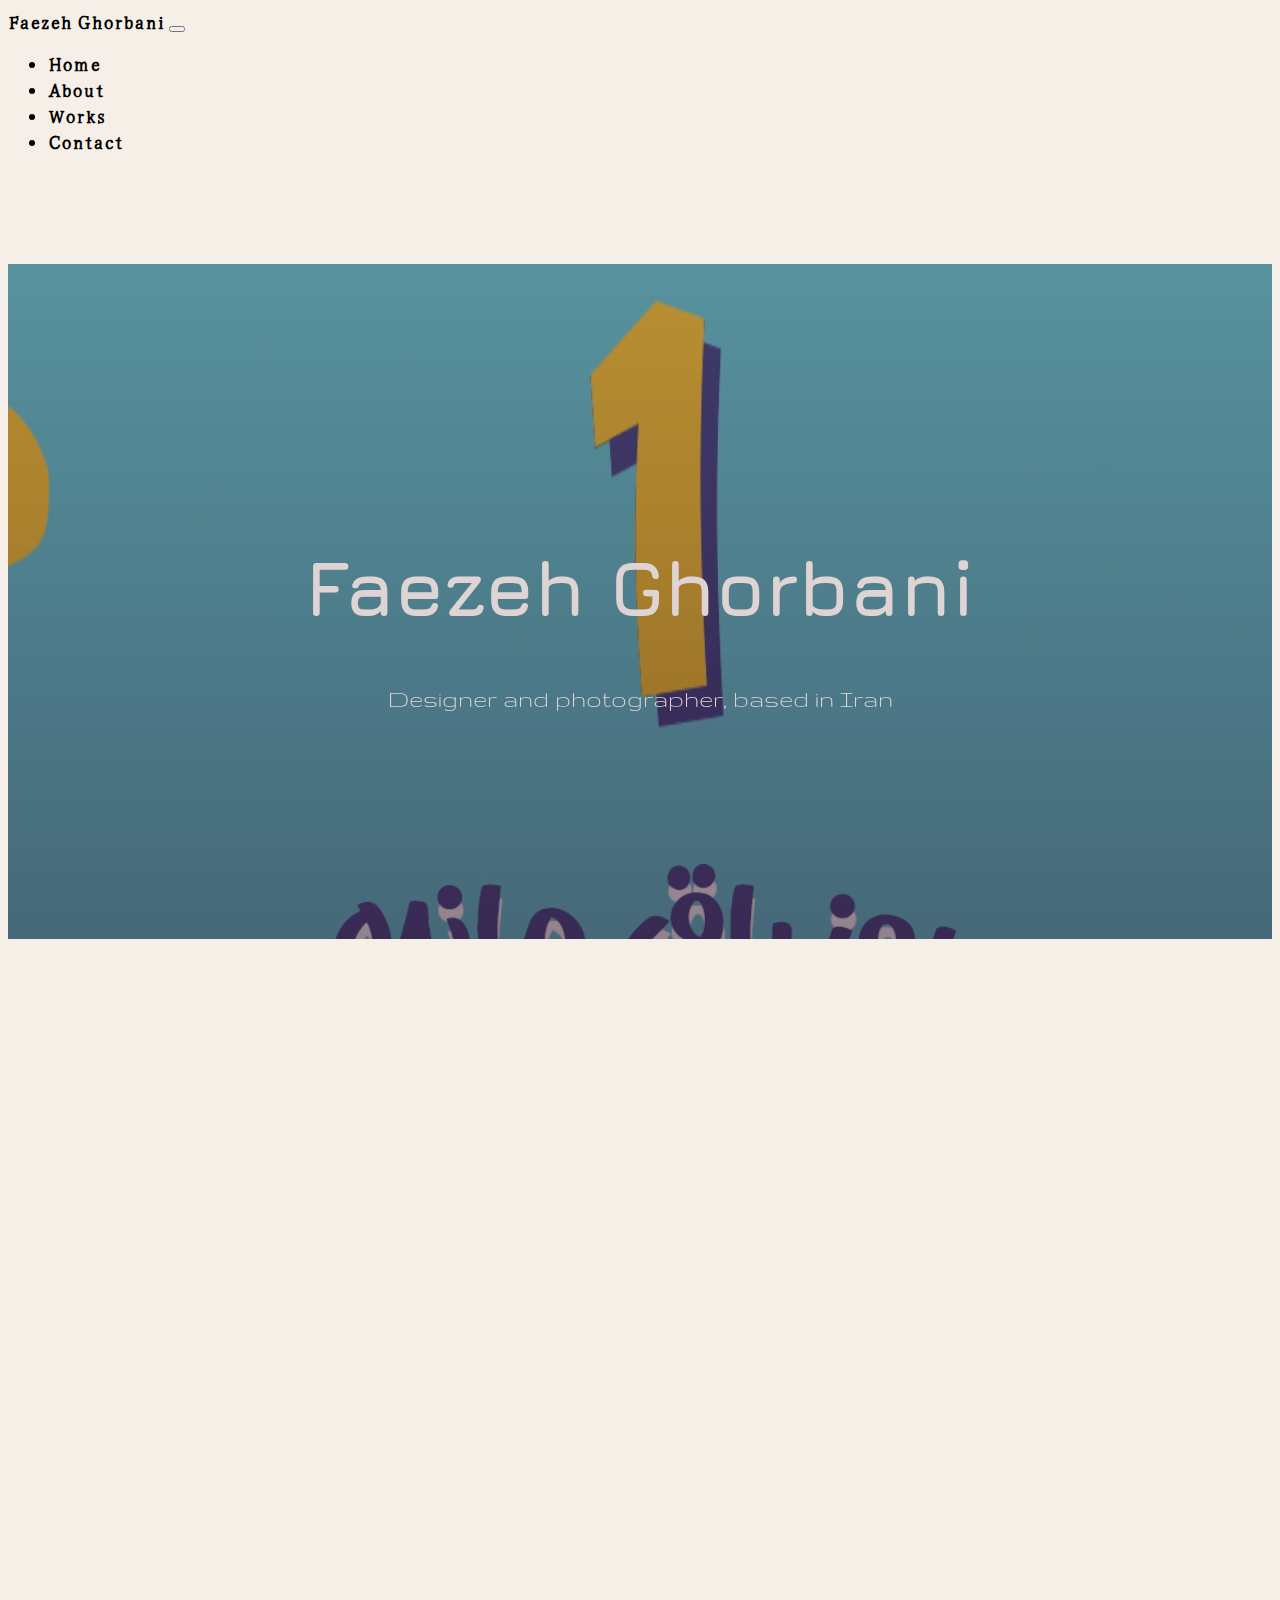
==== index.html @ 56448ae6 "added hover state to covers" ====
<!DOCTYPE html>
<html lang="en">
  <head>
    <meta charset="UTF-8" />
    <meta http-equiv="X-UA-Compatible" content="IE=edge" />
    <meta name="viewport" content="width=device-width, initial-scale=1.0" />
    <link
      href="https://cdn.jsdelivr.net/npm/bootstrap@5.3.0/dist/css/bootstrap.min.css"
      rel="stylesheet"
      integrity="sha384-9ndCyUaIbzAi2FUVXJi0CjmCapSmO7SnpJef0486qhLnuZ2cdeRhO02iuK6FUUVM"
      crossorigin="anonymous"
    />
    <link rel="stylesheet" href="https://unpkg.com/aos@next/dist/aos.css" />
    <link rel="preconnect" href="https://fonts.googleapis.com" />
    <link rel="preconnect" href="https://fonts.gstatic.com" crossorigin />
    <link
      href="https://fonts.googleapis.com/css2?family=Gruppo&family=Jura:wght@300;400;500;600;700&family=Merriweather+Sans:wght@300;400;500;600;700;800&family=Montserrat+Alternates:wght@100;200;300;400;500;600;700;800;900&family=Poppins:ital,wght@0,100;0,200;0,300;0,400;0,500;0,600;0,700;0,800;0,900;1,100;1,200;1,300;1,400&family=Yuji+Syuku&display=swap"
      rel="stylesheet"
    />

    <script
      src="https://cdn.jsdelivr.net/npm/bootstrap@5.3.0/dist/js/bootstrap.bundle.min.js"
      integrity="sha384-geWF76RCwLtnZ8qwWowPQNguL3RmwHVBC9FhGdlKrxdiJJigb/j/68SIy3Te4Bkz"
      crossorigin="anonymous"
    ></script>
    <link
      rel="stylesheet"
      href="https://cdn.jsdelivr.net/npm/bootstrap-icons@1.10.5/font/bootstrap-icons.css"
    />
    <link rel="stylesheet" href="/style.css" />

    <title>Document</title>
  </head>
  <body>
    <div class="container-lg">
      <nav
        class="navbar navbar-expand-lg fixed-top border-bottom border-bottom-dark shadow"
        style="background-color: #f5efe7"
      >
        <div class="container">
          <a class="navbar-brand" href="/">Faezeh Ghorbani</a>
          <button
            class="navbar-toggler"
            type="button"
            data-bs-toggle="collapse"
            data-bs-target="#navbarSupportedContent"
            aria-controls="navbarSupportedContent"
            aria-expanded="false"
            aria-label="Toggle navigation"
          >
            <span class="navbar-toggler-icon"></span>
          </button>
          <div class="collapse navbar-collapse" id="navbarSupportedContent">
            <ul class="navbar-nav me-2 ms-auto mb-2 mb-lg-0">
              <li class="nav-item">
                <a class="nav-link active" aria-current="page" href="/">Home</a>
              </li>
              <li class="nav-item">
                <a class="nav-link" href="/about.html">About</a>
              </li>
              <li class="nav-item">
                <a class="nav-link" href="/works.html"> Works </a>
              </li>
              <li class="nav-item">
                <a class="nav-link" href="/contact.html"> Contact </a>
              </li>
            </ul>
          </div>
        </div>
      </nav>
      <div class="hero-container">
        <div class="hero">
          <video class="background-video" autoplay loop muted>
            <source src="/media/1.mp4" type="video/mp4" />
          </video>
          <h1
            data-aos="fade-in"
            data-aos-offset="200"
            data-aos-delay="100"
            data-aos-duration="2500"
            data-aos-easing="ease-in-out"
            data-aos-once="false"
          >
            Faezeh Ghorbani
          </h1>
          <h3
            data-aos="fade-in"
            data-aos-offset="200"
            data-aos-delay="250"
            data-aos-duration="3000"
            data-aos-easing="ease-in-out"
            data-aos-once="false"
          >
            Designer and photographer, based in Iran
            <div
              class="contact-btn-container"
              data-aos="fade-in"
              data-aos-delay="500"
              data-aos-duration="1500"
              data-aos-easing="ease-in-out"
              data-aos-once="false"
            >
              <a href="/about.html" class="contact-btn">Contact Me</a>
            </div>
          </h3>
        </div>
      </div>
      <h2
        class="text-center welcome"
        data-aos="zoom-out"
        data-aos-offset="200"
        data-aos-delay="100"
        data-aos-duration="1000"
        data-aos-easing="ease-in-out"
        data-aos-once="false"
      >
        Hi, I'm Faezeh.
      </h2>
      <div class="about-me-intro">
        <div class="row just-content-evenly">
          <div
            class="col col-md-7 col-lg-8 col-xl-9 intro-text"
            data-aos="fade-right"
            data-aos-offset="200"
            data-aos-delay="100"
            data-aos-duration="1000"
            data-aos-easing="ease-in-out"
            data-aos-once="false"
          >
            <p class="pt-4">
              I will help you and your team with my creative experties and
              design solutions. <br />
              It is my motto : always deliver services that surpass
              expectations.
            </p>
          </div>

          <img
            src="media/profile-oval.png"
            data-aos="fade-in"
            data-aos-offset="200"
            data-aos-delay="50"
            data-aos-duration="1200"
            data-aos-easing="ease-in-out"
            data-aos-once="false"
            class="img-fluid d-none d-md-block profile-pic col-md-5 col-lg-4 col-xl-3 p-0"
          />
          <div
            data-aos="fade-in"
            data-aos-offset="100"
            data-aos-delay="50"
            data-aos-duration="400"
            data-aos-easing="ease-in-out"
            data-aos-once="false"
          >
            <a
              href="/about.html "
              class="col col-md-7 col-lg-8 col-xl-9 intro-text"
            >
              More about me
              <i class="bi bi-arrow-right-circle" style="font-size: 30px"></i>
            </a>
          </div>
        </div>
      </div>

      <div class="container-fluid service-container">
        <h2
          data-aos="fade-in"
          data-aos-delay="50"
          data-aos-duration="1000"
          data-aos-easing="ease-in-out"
          data-aos-once="false"
        >
          My Experties and Services
        </h2>
        <div
          class="row justify-content-evenly mb-5 pb-5"
          data-aos="fade-in"
          data-aos-delay="50"
          data-aos-duration="700"
          data-aos-easing="ease-in-out"
          data-aos-once="false"
        >
          <div
            class="col-12 col-sm-6 col-md-4 border-end border-bottom p-lg-5 p-3"
          >
            Graphic design
          </div>
          <div
            class="col-12 col-sm-6 col-md-4 border-end border-bottom p-lg-5 p-3"
          >
            Digital design
          </div>
          <div class="col-12 col-sm-6 col-md-4 border-bottom p-lg-5 p-3">
            Brand identity
          </div>
          <div class="col-12 col-sm-6 col-md-4 border-end p-lg-5 p-3">
            Product design
          </div>
          <div class="col-12 col-sm-6 col-md-4 border-end p-lg-5 p-3">
            Product photography
          </div>
          <div class="col-12 col-sm-6 col-md-4 p-lg-5 p-3">
            Portrait photography
          </div>
        </div>
        <div
          class="mt-5 pt-5"
          data-aos="fade-in"
          data-aos-offset="100"
          data-aos-delay="50"
          data-aos-duration="1000"
          data-aos-easing="ease-in-out"
          data-aos-once="false"
        >
          <a
            href="/about.html"
            class="col col-md-7 col-lg-8 col-xl-9 intro-text"
            >All of my skills and tools
            <i class="bi bi-arrow-right-circle" style="font-size: 30px"></i
          ></a>
        </div>
      </div>

      <div class="works-thumbnail container-fluid">
        <h2
          class="pb-4"
          class="col col-md-7 col-lg-8 col-xl-9 intro-text"
          data-aos="fade-in"
          data-aos-offset="100"
          data-aos-delay="50"
          data-aos-duration="1000"
          data-aos-easing="ease-in-out"
        >
          Projects
        </h2>
        <div class="row p-md-4 p-3">
          <div class="col-6 col-md-4 mb-3">
            <div
              class="card border-0 img-wrapper"
              data-aos="fade-in"
              data-aos-offset="100"
              data-aos-delay="200"
              data-aos-duration="1000"
              data-aos-easing="ease-in-out"
            >
              <img
                src="/media/works/covers/animated-color.gif"
                class="img-thumbnail img-fluid zoom gray blur"
              />
              <div class="content fade">Animated Pictures | GIF</div>
            </div>
          </div>
          <div class="col-6 col-md-4 mb-3">
            <div
              class="card border-0 img-wrapper"
              data-aos="fade-in"
              data-aos-offset="100"
              data-aos-delay="200"
              data-aos-duration="1000"
              data-aos-easing="ease-in-out"
            >
              <img
                src="/media/works/covers/photoshoot-color.jpg"
                class="img-thumbnail img-fluid zoom gray blur"
              />
              <div class="content fade">Portrait photography</div>
            </div>
          </div>
          <div class="col-6 col-md-4 mb-3">
            <div
              class="card border-0 img-wrapper"
              data-aos="fade-in"
              data-aos-offset="100"
              data-aos-delay="200"
              data-aos-duration="1000"
              data-aos-easing="ease-in-out"
            >
              <img
                src="/media/works/covers/photomontage-color.jpg"
                class="img-thumbnail img-fluid zoom gray blur"
              />
              <div class="content fade">Photomontage</div>
            </div>
          </div>
          <div class="col-6 col-md-4 mb-3">
            <div
              class="card border-0 img-wrapper"
              data-aos="fade-in"
              data-aos-offset="100"
              data-aos-delay="200"
              data-aos-duration="1000"
              data-aos-easing="ease-in-out"
            >
              <img
                src="/media/works/covers/web design-color.jpg"
                class="img-thumbnail img-fluid zoom gray blur"
              />
              <div class="content fade">Web design</div>
            </div>
          </div>
          <div class="col-6 col-md-4 mb-3">
            <div
              class="card border-0 img-wrapper"
              data-aos="fade-in"
              data-aos-offset="100"
              data-aos-delay="200"
              data-aos-duration="1000"
              data-aos-easing="ease-in-out"
            >
              <img
                src="/media/works/covers/social media-color.jpg"
                class="img-thumbnail img-fluid zoom gray blur"
              />
              <div class="content fade">Social media's posts and stories</div>
            </div>
          </div>
          <div class="col-6 col-md-4 mb-3">
            <div
              class="card border-0 img-wrapper"
              data-aos="fade-in"
              data-aos-offset="100"
              data-aos-delay="200"
              data-aos-duration="1000"
              data-aos-easing="ease-in-out"
            >
              <img
                src="/media/works/covers/printed-color.jpg"
                class="img-thumbnail img-fluid zoom gray blur"
              />
              <div class="content fade">Catalogue</div>
            </div>
          </div>
        </div>
        <div
          class="pt-5"
          data-aos="fade-in"
          data-aos-offset="100"
          data-aos-delay="50"
          data-aos-duration="1000"
          data-aos-easing="ease-in-out"
          data-aos-once="false"
        >
          <a href="/works.html"
            >More of my projects
            <i class="bi bi-arrow-right-circle" style="font-size: 30px"></i
          ></a>
        </div>
      </div>
      <div class="row recognition">
        <h2
          class="col-12 col-lg-4 col-xl-3 intro-text"
          data-aos="fade-up"
          data-aos-delay="50"
          data-aos-duration="1000"
          data-aos-easing="ease-in-out"
          data-aos-once="false"
        >
          Recognition
        </h2>
        <p
          class="col-12 col-lg-8 col-xl-9 intro-text"
          data-aos="fade-left"
          data-aos-offset="200"
          data-aos-delay="50"
          data-aos-duration="1000"
          data-aos-easing="ease-in-out"
          data-aos-once="false"
        >
          I'm proud to say that I have won three silver medals for my innovative
          personal medical product designs, which have been recognized in South
          Korea, Kuwait, and Switzerland.
        </p>
      </div>
    </div>

    <script src="https://unpkg.com/aos@next/dist/aos.js"></script>
    <script>
      AOS.init();
    </script>
  </body>
</html>
---- style.css ----
/*font-family: 'Gruppo', sans-serif;
font-family: 'Jura', sans-serif;
font-family: 'Merriweather Sans', sans-serif;
font-family: 'Montserrat Alternates', sans-serif;
font-family: 'Poppins', sans-serif;
font-family: 'Yuji Syuku', serif;

linear-gradient(
      0deg,
      rgba(85, 56, 73, 0.357),
      rgba(210, 202, 208, 0.552)
    ),
    
      2deg,
      rgba(58, 105, 147, 0.484),
      rgba(246, 202, 126, 0.739)
      
      
      
      */

body {
  font-family: "Yuji Syuku", serif;
  overflow-x: hidden;
  background-color: #f5efe7;
}
.hero-container {
  padding-bottom: 150px;
}
.hero {
  height: 75vh;
  margin-top: 110px;
  background-image: linear-gradient(
    0deg,
    rgba(59, 31, 48, 0.558),
    rgba(93, 78, 86, 0.432)
  );
  position: relative;
  overflow: hidden;
}
.background-video {
  height: 100%;
  width: 100vw;
  position: absolute;
  object-fit: cover;
  top: 0;
  left: 0;
  object-position: 50% 50%;
  z-index: -1;
}

.hero h1 {
  position: relative;
  top: 25vh;
  font-size: 78px;
  text-align: center;
  color: rgb(222, 212, 212);
  font-family: "Jura", sans-serif;
  font-weight: 900;
}
.hero h3 {
  position: relative;
  text-align: center;
  top: 25vh;
  font-family: "Gruppo", sans-serif;
  font-weight: 400;
  opacity: 1;
  color: rgb(222, 214, 214);
  font-size: 26px;
}
.welcome {
  border-bottom: 1px solid #28385297;
  font-size: 40px;
  font-weight: 500;
  margin-bottom: 200px;
  padding-top: 50px;
}

.about-me-intro {
  margin: 120px auto 30px auto;
}

.intro-text p {
  font-size: 24px;
  color: rgb(22, 21, 21);
  margin: 60px auto;
  padding-left: 10px;
  border-left: 1px solid #213555;
  font-weight: 400;
  padding-bottom: 15px;
}
.intro-text p span {
  display: block;
  font-size: 30px;
  font-weight: 600;
  margin-bottom: 8px;
}
.service-container {
  margin: 150px auto;
  padding-top: 100px;
}
.service-container h2 {
  text-align: center;
  margin-bottom: 120px;
  font-size: 30px;
  font-weight: 700;
}

.service-container .col-12 {
  font-weight: 500;
  text-align: center;
  font-size: 22px;
}

.recognition {
  margin-top: 150px;
  padding-top: 50px;
  margin-bottom: 300px;
  font-size: 20px;
}

.recognition h2 {
  font-size: 30px;
  font-weight: 700;
  text-align: left;
}
.recognition p {
  border-left: 1px solid #213555;
  font-size: 22px;
}
.works-thumbnail {
  padding-top: 84px;
  border-top: 1px solid #213555;
  border-bottom: 1px solid #213555;
  margin-bottom: 100px;
  padding-bottom: 200px;
}
.works-thumbnail h2 {
  text-align: center;
  font-size: 38px;
  font-weight: 900;
  margin-bottom: 60px;
}
.img-thumbnail {
  padding: 0;
  border-radius: none;
  border: none;
}
a {
  font-size: 18px;
  font-weight: 900;
  color: #000000;
  cursor: pointer;
  transition: all 500ms ease-in-out;
  text-decoration: none;
}

a:hover {
  font-size: 21px;
  font-weight: 800;
  color: #213555;
  text-decoration: underline;
}

.contact-btn-container {
  position: relative;
  top: 10vh;
  left: -2%;
}
.contact-btn {
  text-align: center;
  display: inline-block block;
  border: 1px solid #e7dfd4ef;
  border-radius: 25px;
  padding: 12px 22px 14px 22px;
  color: #1c2522;
  background-color: #e7dfd4ef;
  transition: all 500ms ease-in-out;
  font-family: "Yuji Syuku", serif;
}

.contact-btn:hover {
  text-decoration: none;
  background-color: #1c2522eb;
  border: 1px solid #1c2522fb;
  color: #e7dfd4ef;
}

@media (max-width: 992px) {
  body {
    text-align: center;
  }
  .welcome {
    font-size: 35px;

    margin-bottom: 150px;
    padding-top: 50px;
  }
  .intro-text p {
    font-size: 18px;
    margin-top: 30%;
    text-align: center;
  }
  .recognition {
    margin-top: 100px;
    padding-top: 100px;
    margin-bottom: 100px;
    padding-bottom: 50px;
  }

  .recognition h2 {
    text-align: center;
    font-size: 27px;
    font-weight: 700;
    padding-top: 0;
    padding-bottom: 10px;
    margin-bottom: 60px;
  }
  .recognition p {
    border: none;
    padding-bottom: 50px;
    text-align: center;
  }
  .service-container {
    margin-top: 100px;
  }
  .service-container h2 {
    font-size: 27px;
  }
  .service-container .col-12 {
    font-weight: 500;
    text-align: center;
    font-size: 18px;
  }
}
@media (max-width: 768px) {
  .intro-text p {
    font-size: 16px;
    margin: 30px;
  }
  .hero-container {
    padding-bottom: 80px;
  }
  .welcome {
    font-size: 30px;
    font-weight: 400;
    margin-bottom: 80px;
    padding-top: 50px;
  }

  .hero h1 {
    top: 15vh;
    font-size: 50px;
  }
  .hero h3 {
    font-size: 18px;
    top: 15vh;
  }
  .service-container .col-12 {
    border: none !important;
    border-bottom: var(--bs-border-width) var(--bs-border-style)
      var(--bs-border-color) !important;
  }
  a {
    font-size: 16px;
  }
  a:hover {
    font-size: 19px;
  }
  .contact-btn:hover {
    font-size: 18px;
  }
  .recognition p {
    font-size: 18px;
  }
}

.img-wrapper {
  position: relative;
  overflow: hidden;
}

.img-wrapper > img {
  display: block;
  width: 100%;
  aspect-ratio: 1 / 1;
  object-fit: cover;
  object-position: center;
}

.img-wrapper > .content {
  position: absolute;
  inset: 0;
  font-size: 1.8rem;
  padding: 1rem;
  background: rgba(255, 255, 255, 0.454);
  display: flex;
  justify-content: center;
  align-items: center;
  font-weight: 800;
}

.img-wrapper > img,
.img-wrapper > .content {
  transition: 500ms ease-in-out;
  cursor: pointer;
}

.img-wrapper:hover > img.blur {
  filter: blur(6px);
}

.img-wrapper:hover > img.gray {
  filter: grayscale(1);
}
.img-wrapper:hover > img.zoom {
  transform: scale(1.3);
}
.img-wrapper > .content.fade {
  opacity: 0;
}
.img-wrapper:hover > .content.fade {
  opacity: 1;
}

.img-wrapper > .content.slide-left {
  transform: translateX(-100%);
}
.img-wrapper:hover > .content.slide-left {
  transform: translateX(0);
}

.img-wrapper > .content.slide-right {
  transform: translateX(100%);
}
.img-wrapper:hover > .content.slide-right {
  transform: translateX(0);
}

.img-wrapper > .content.slide-down {
  transform: translateY(-100%);
}
.img-wrapper:hover > .content.slide-down {
  transform: translateY(0);
}

.img-wrapper > .content.slide-up {
  transform: translateY(100%);
}
.img-wrapper:hover > .content.slide-up {
  transform: translateY(0);
}
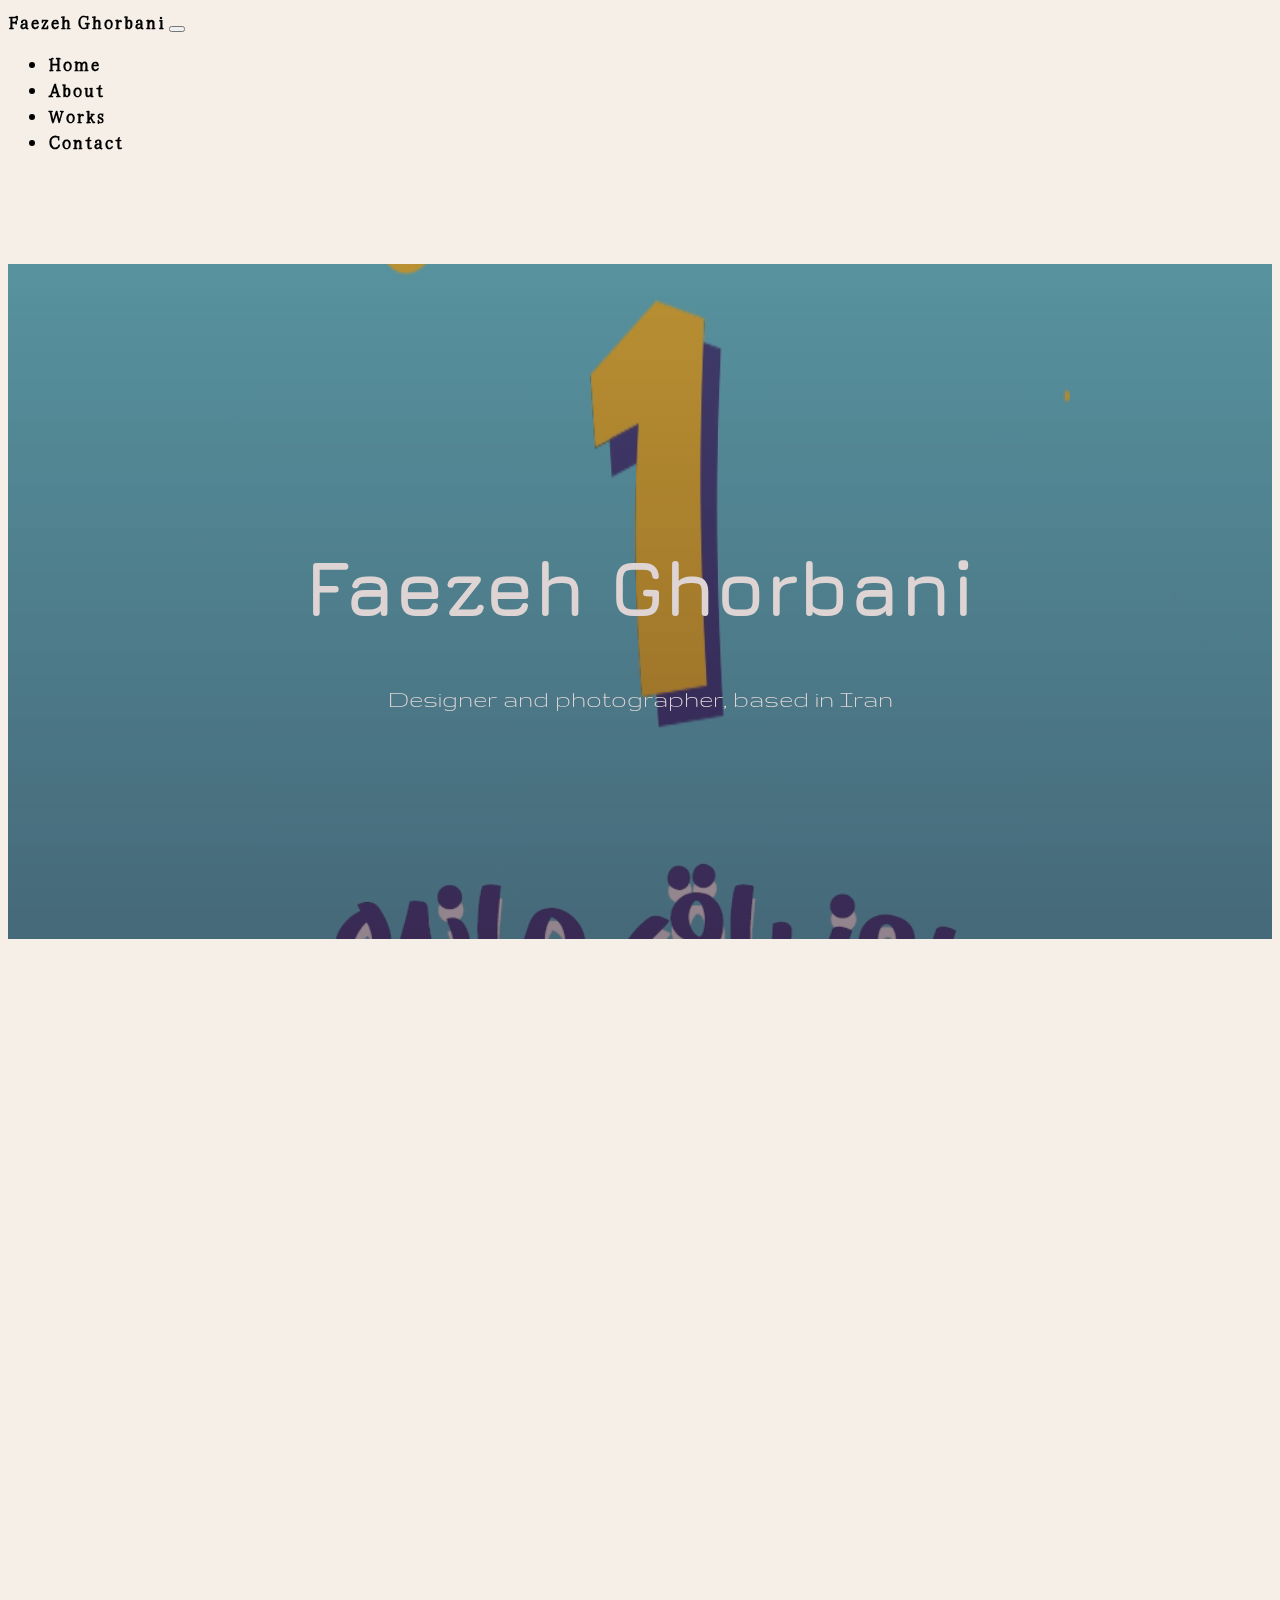
==== commit 4161d893: "added github link  in footer" ====
--- a/index.html
+++ b/index.html
@@ -373,6 +373,12 @@
           Korea, Kuwait, and Switzerland.
         </p>
       </div>
+      <div class="mb-5 text-center">
+        Coded by Farzaneh Ghorbani| Open-source code on
+        <a href="https://github.com/Pharzan-q/SheCodesResponsive-FinalProject"
+          >Github</a
+        >
+      </div>
     </div>
 
     <script src="https://unpkg.com/aos@next/dist/aos.js"></script>
--- a/style.css
+++ b/style.css
@@ -186,95 +186,6 @@
   color: #e7dfd4ef;
 }
 
-@media (max-width: 992px) {
-  body {
-    text-align: center;
-  }
-  .welcome {
-    font-size: 35px;
-
-    margin-bottom: 150px;
-    padding-top: 50px;
-  }
-  .intro-text p {
-    font-size: 18px;
-    margin-top: 30%;
-    text-align: center;
-  }
-  .recognition {
-    margin-top: 100px;
-    padding-top: 100px;
-    margin-bottom: 100px;
-    padding-bottom: 50px;
-  }
-
-  .recognition h2 {
-    text-align: center;
-    font-size: 27px;
-    font-weight: 700;
-    padding-top: 0;
-    padding-bottom: 10px;
-    margin-bottom: 60px;
-  }
-  .recognition p {
-    border: none;
-    padding-bottom: 50px;
-    text-align: center;
-  }
-  .service-container {
-    margin-top: 100px;
-  }
-  .service-container h2 {
-    font-size: 27px;
-  }
-  .service-container .col-12 {
-    font-weight: 500;
-    text-align: center;
-    font-size: 18px;
-  }
-}
-@media (max-width: 768px) {
-  .intro-text p {
-    font-size: 16px;
-    margin: 30px;
-  }
-  .hero-container {
-    padding-bottom: 80px;
-  }
-  .welcome {
-    font-size: 30px;
-    font-weight: 400;
-    margin-bottom: 80px;
-    padding-top: 50px;
-  }
-
-  .hero h1 {
-    top: 15vh;
-    font-size: 50px;
-  }
-  .hero h3 {
-    font-size: 18px;
-    top: 15vh;
-  }
-  .service-container .col-12 {
-    border: none !important;
-    border-bottom: var(--bs-border-width) var(--bs-border-style)
-      var(--bs-border-color) !important;
-  }
-  a {
-    font-size: 16px;
-  }
-  a:hover {
-    font-size: 19px;
-  }
-  .contact-btn:hover {
-    font-size: 18px;
-  }
-  .recognition p {
-    font-size: 18px;
-  }
-}
-
 .img-wrapper {
   position: relative;
   overflow: hidden;
@@ -291,7 +202,7 @@
 .img-wrapper > .content {
   position: absolute;
   inset: 0;
-  font-size: 1.8rem;
+  font-size: 1.1rem;
   padding: 1rem;
   background: rgba(255, 255, 255, 0.454);
   display: flex;
@@ -302,7 +213,7 @@
 
 .img-wrapper > img,
 .img-wrapper > .content {
-  transition: 500ms ease-in-out;
+  transition: 200ms ease-in-out;
   cursor: pointer;
 }
 
@@ -320,33 +231,99 @@
   opacity: 0;
 }
 .img-wrapper:hover > .content.fade {
+  font-size: 1.3rem;
   opacity: 1;
 }
 
-.img-wrapper > .content.slide-left {
-  transform: translateX(-100%);
-}
-.img-wrapper:hover > .content.slide-left {
-  transform: translateX(0);
-}
-
-.img-wrapper > .content.slide-right {
-  transform: translateX(100%);
-}
-.img-wrapper:hover > .content.slide-right {
-  transform: translateX(0);
-}
-
-.img-wrapper > .content.slide-down {
-  transform: translateY(-100%);
-}
-.img-wrapper:hover > .content.slide-down {
-  transform: translateY(0);
-}
-
-.img-wrapper > .content.slide-up {
-  transform: translateY(100%);
-}
-.img-wrapper:hover > .content.slide-up {
-  transform: translateY(0);
-}
+@media (max-width: 992px) {
+  body {
+    text-align: center;
+  }
+  .welcome {
+    font-size: 35px;
+
+    margin-bottom: 150px;
+    padding-top: 50px;
+  }
+  .intro-text p {
+    font-size: 18px;
+    margin-top: 30%;
+    text-align: center;
+  }
+  .recognition {
+    margin-top: 100px;
+    padding-top: 100px;
+    margin-bottom: 100px;
+    padding-bottom: 50px;
+  }
+
+  .recognition h2 {
+    text-align: center;
+    font-size: 27px;
+    font-weight: 700;
+    padding-top: 0;
+    padding-bottom: 10px;
+    margin-bottom: 60px;
+  }
+  .recognition p {
+    border: none;
+    padding-bottom: 50px;
+    text-align: center;
+  }
+  .service-container {
+    margin-top: 100px;
+  }
+  .service-container h2 {
+    font-size: 27px;
+  }
+  .service-container .col-12 {
+    font-weight: 500;
+    text-align: center;
+    font-size: 18px;
+  }
+  .img-wrapper:hover > .content.fade {
+    opacity: 1;
+    font-size: 20px;
+  }
+}
+@media (max-width: 768px) {
+  .intro-text p {
+    font-size: 16px;
+    margin: 30px;
+  }
+  .hero-container {
+    padding-bottom: 80px;
+  }
+  .welcome {
+    font-size: 30px;
+    font-weight: 400;
+    margin-bottom: 80px;
+    padding-top: 50px;
+  }
+
+  .hero h1 {
+    top: 15vh;
+    font-size: 50px;
+  }
+  .hero h3 {
+    font-size: 18px;
+    top: 15vh;
+  }
+  .service-container .col-12 {
+    border: none !important;
+    border-bottom: var(--bs-border-width) var(--bs-border-style)
+      var(--bs-border-color) !important;
+  }
+  a {
+    font-size: 16px;
+  }
+  a:hover {
+    font-size: 19px;
+  }
+  .contact-btn:hover {
+    font-size: 18px;
+  }
+  .recognition p {
+    font-size: 18px;
+  }
+}
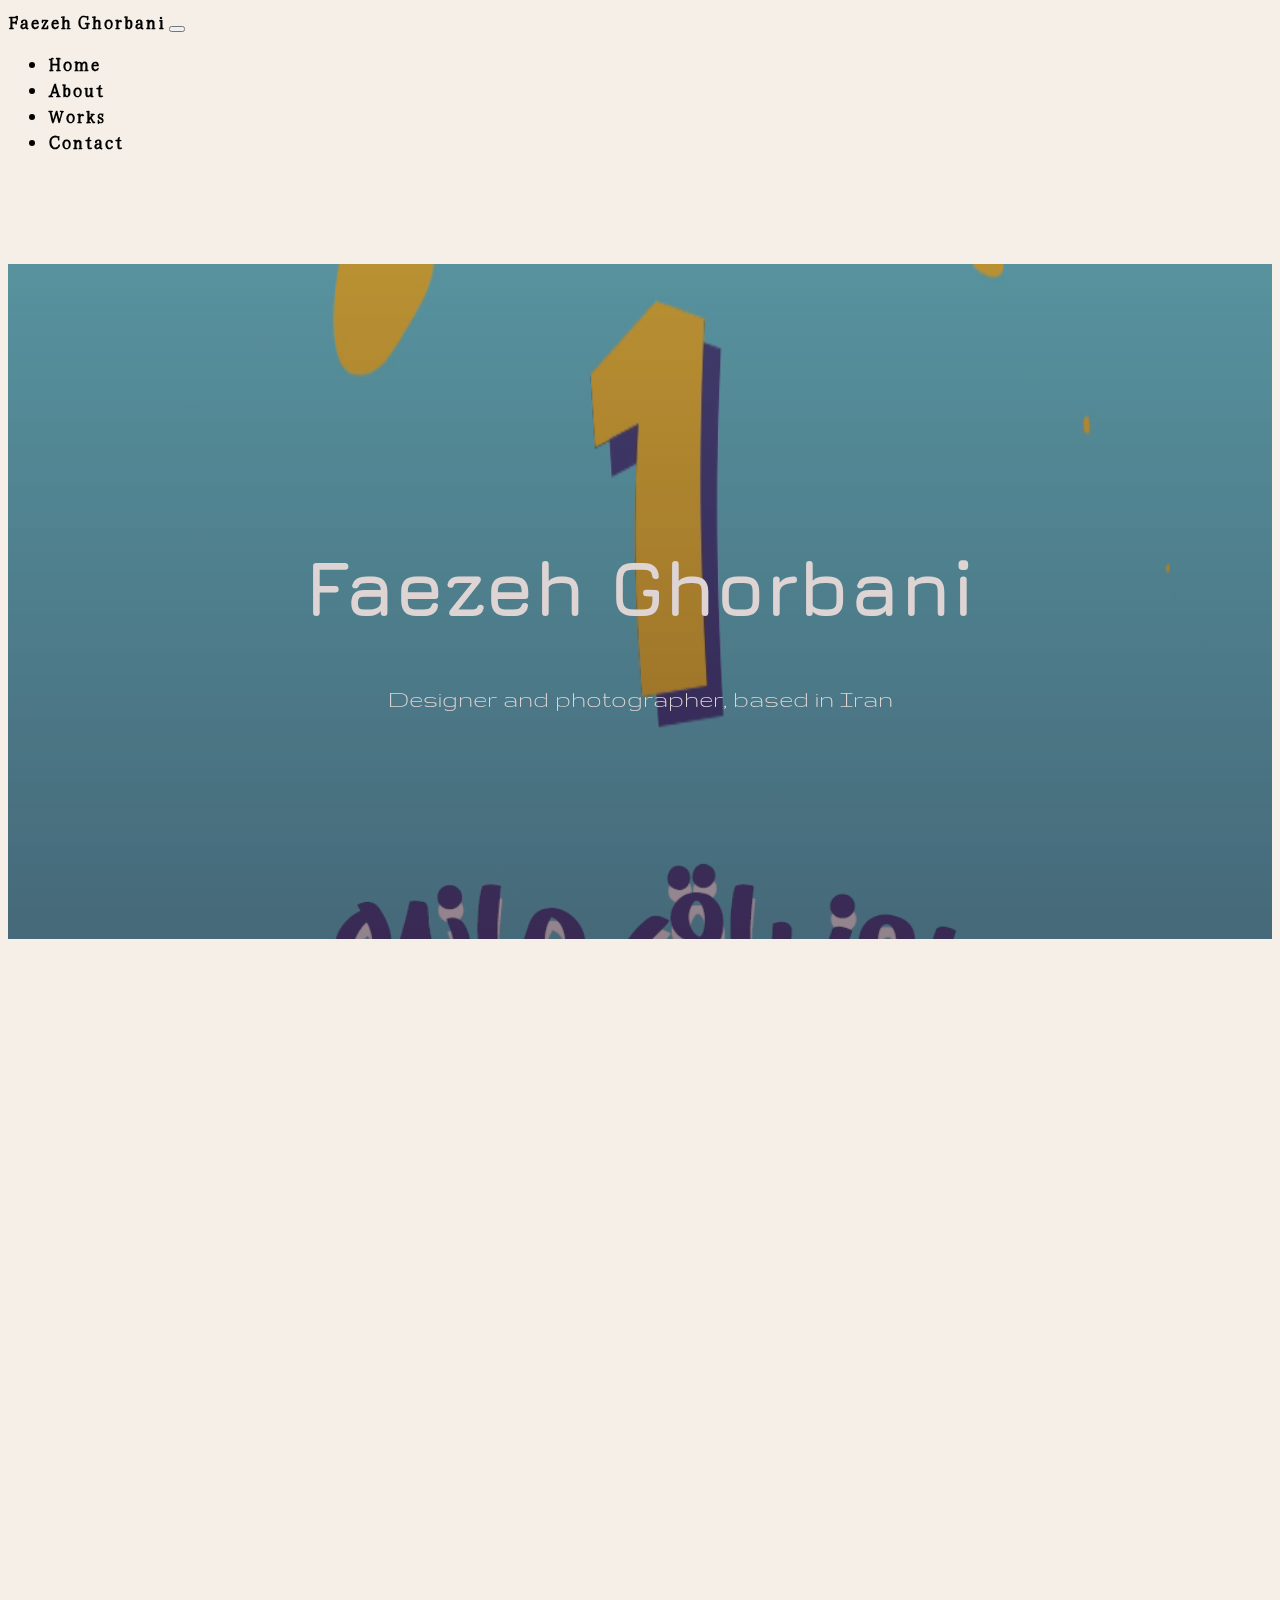
==== commit a4bc3f64: "added border top to footer" ====
--- a/index.html
+++ b/index.html
@@ -373,7 +373,7 @@
           Korea, Kuwait, and Switzerland.
         </p>
       </div>
-      <div class="mb-5 text-center">
+      <div class="mb-4 pt-4 text-center border-top border-2">
         Coded by Farzaneh Ghorbani| Open-source code on
         <a href="https://github.com/Pharzan-q/SheCodesResponsive-FinalProject"
           >Github</a
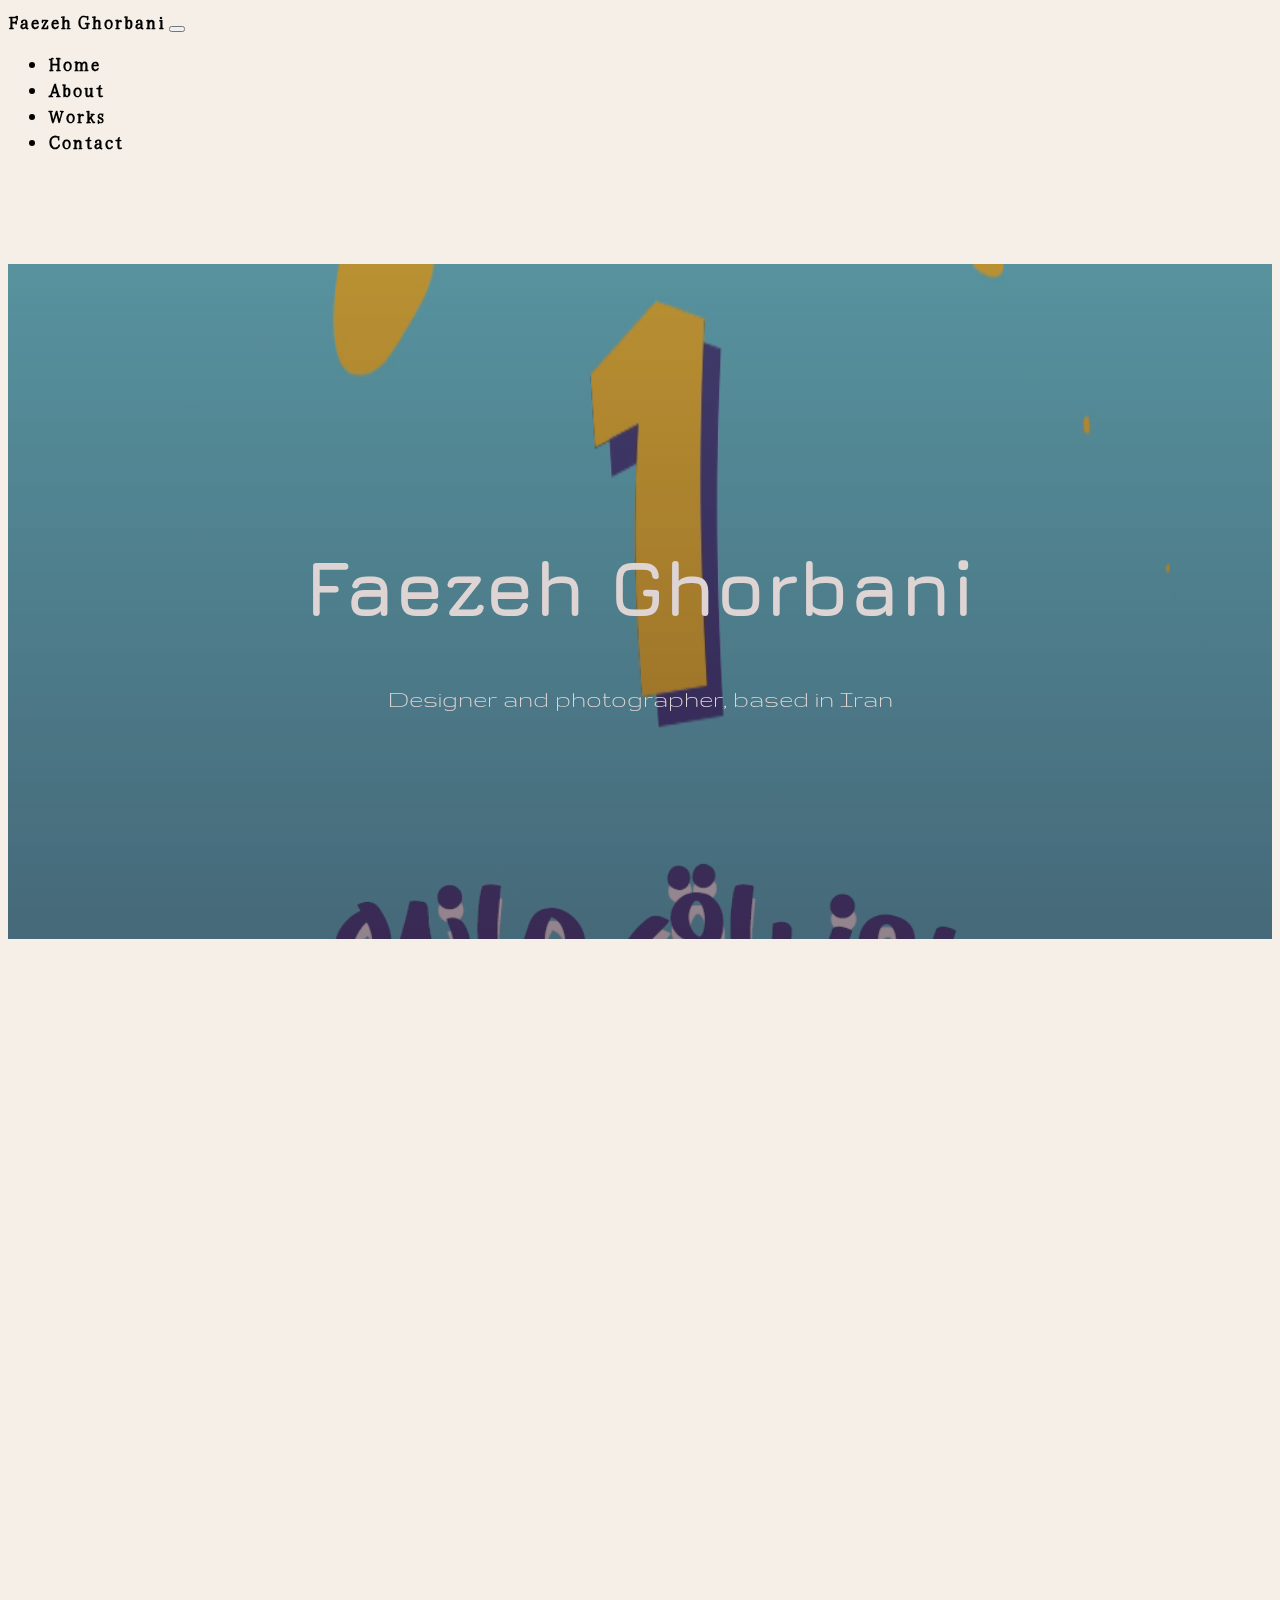
==== commit 87e751d1: "added some space in footer" ====
--- a/index.html
+++ b/index.html
@@ -374,7 +374,7 @@
         </p>
       </div>
       <div class="mb-4 pt-4 text-center border-top border-2">
-        Coded by Farzaneh Ghorbani| Open-source code on
+        Coded by Farzaneh Ghorbani | Open-source code on
         <a href="https://github.com/Pharzan-q/SheCodesResponsive-FinalProject"
           >Github</a
         >
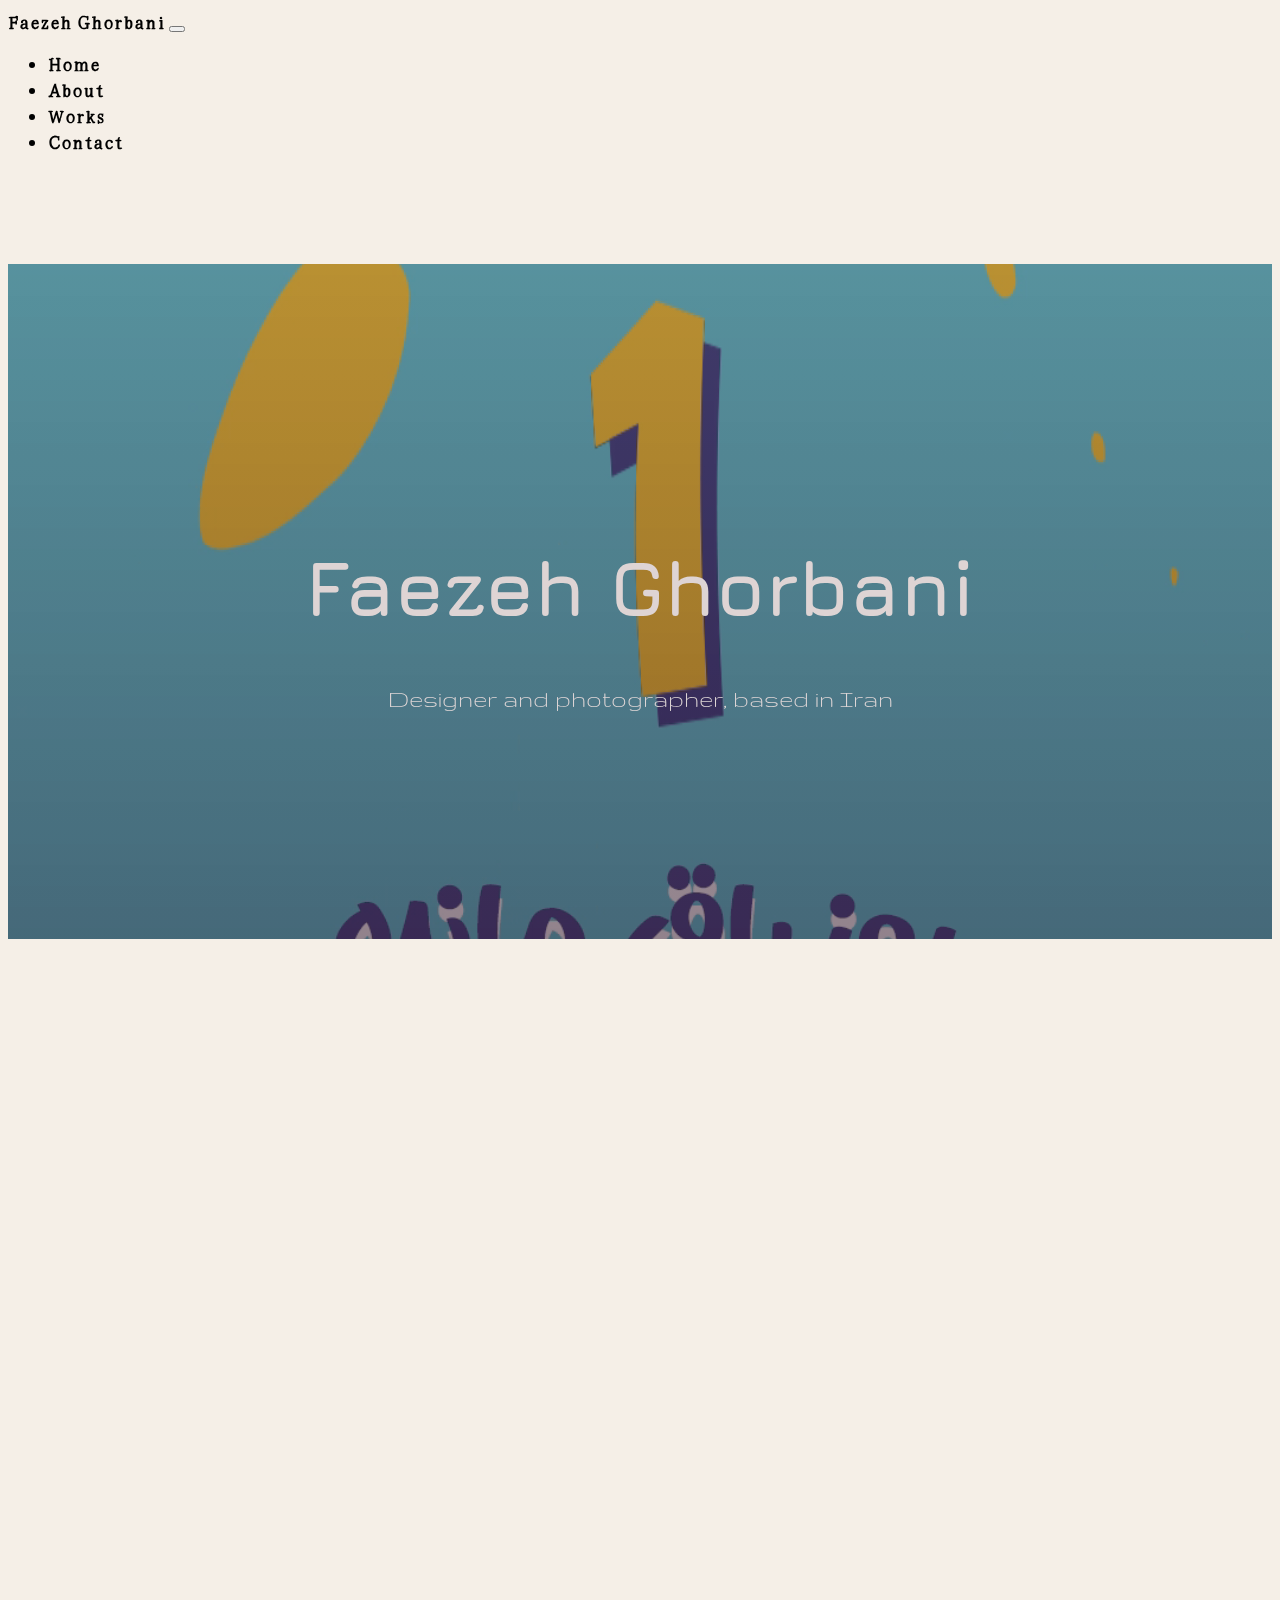
==== commit 4c75b70f: "modified containera" ====
--- a/index.html
+++ b/index.html
@@ -32,7 +32,7 @@
     <title>Document</title>
   </head>
   <body>
-    <div class="container-lg">
+    <div class="container-fluid container-lg">
       <nav
         class="navbar navbar-expand-lg fixed-top border-bottom border-bottom-dark shadow"
         style="background-color: #f5efe7"
@@ -164,7 +164,7 @@
         </div>
       </div>
 
-      <div class="container-fluid service-container">
+      <div class="service-container">
         <h2
           data-aos="fade-in"
           data-aos-delay="50"
@@ -223,7 +223,7 @@
         </div>
       </div>
 
-      <div class="works-thumbnail container-fluid">
+      <div class="works-thumbnail">
         <h2
           class="pb-4"
           class="col col-md-7 col-lg-8 col-xl-9 intro-text"
--- a/style.css
+++ b/style.css
@@ -246,7 +246,7 @@
     padding-top: 50px;
   }
   .intro-text p {
-    font-size: 18px;
+    font-size: 20px;
     margin-top: 30%;
     text-align: center;
   }
@@ -288,7 +288,7 @@
 }
 @media (max-width: 768px) {
   .intro-text p {
-    font-size: 16px;
+    font-size: 18px;
     margin: 30px;
   }
   .hero-container {
@@ -318,12 +318,12 @@
     font-size: 16px;
   }
   a:hover {
-    font-size: 19px;
+    font-size: 18px;
   }
   .contact-btn:hover {
     font-size: 18px;
   }
   .recognition p {
-    font-size: 18px;
-  }
-}
+    font-size: 20px;
+  }
+}
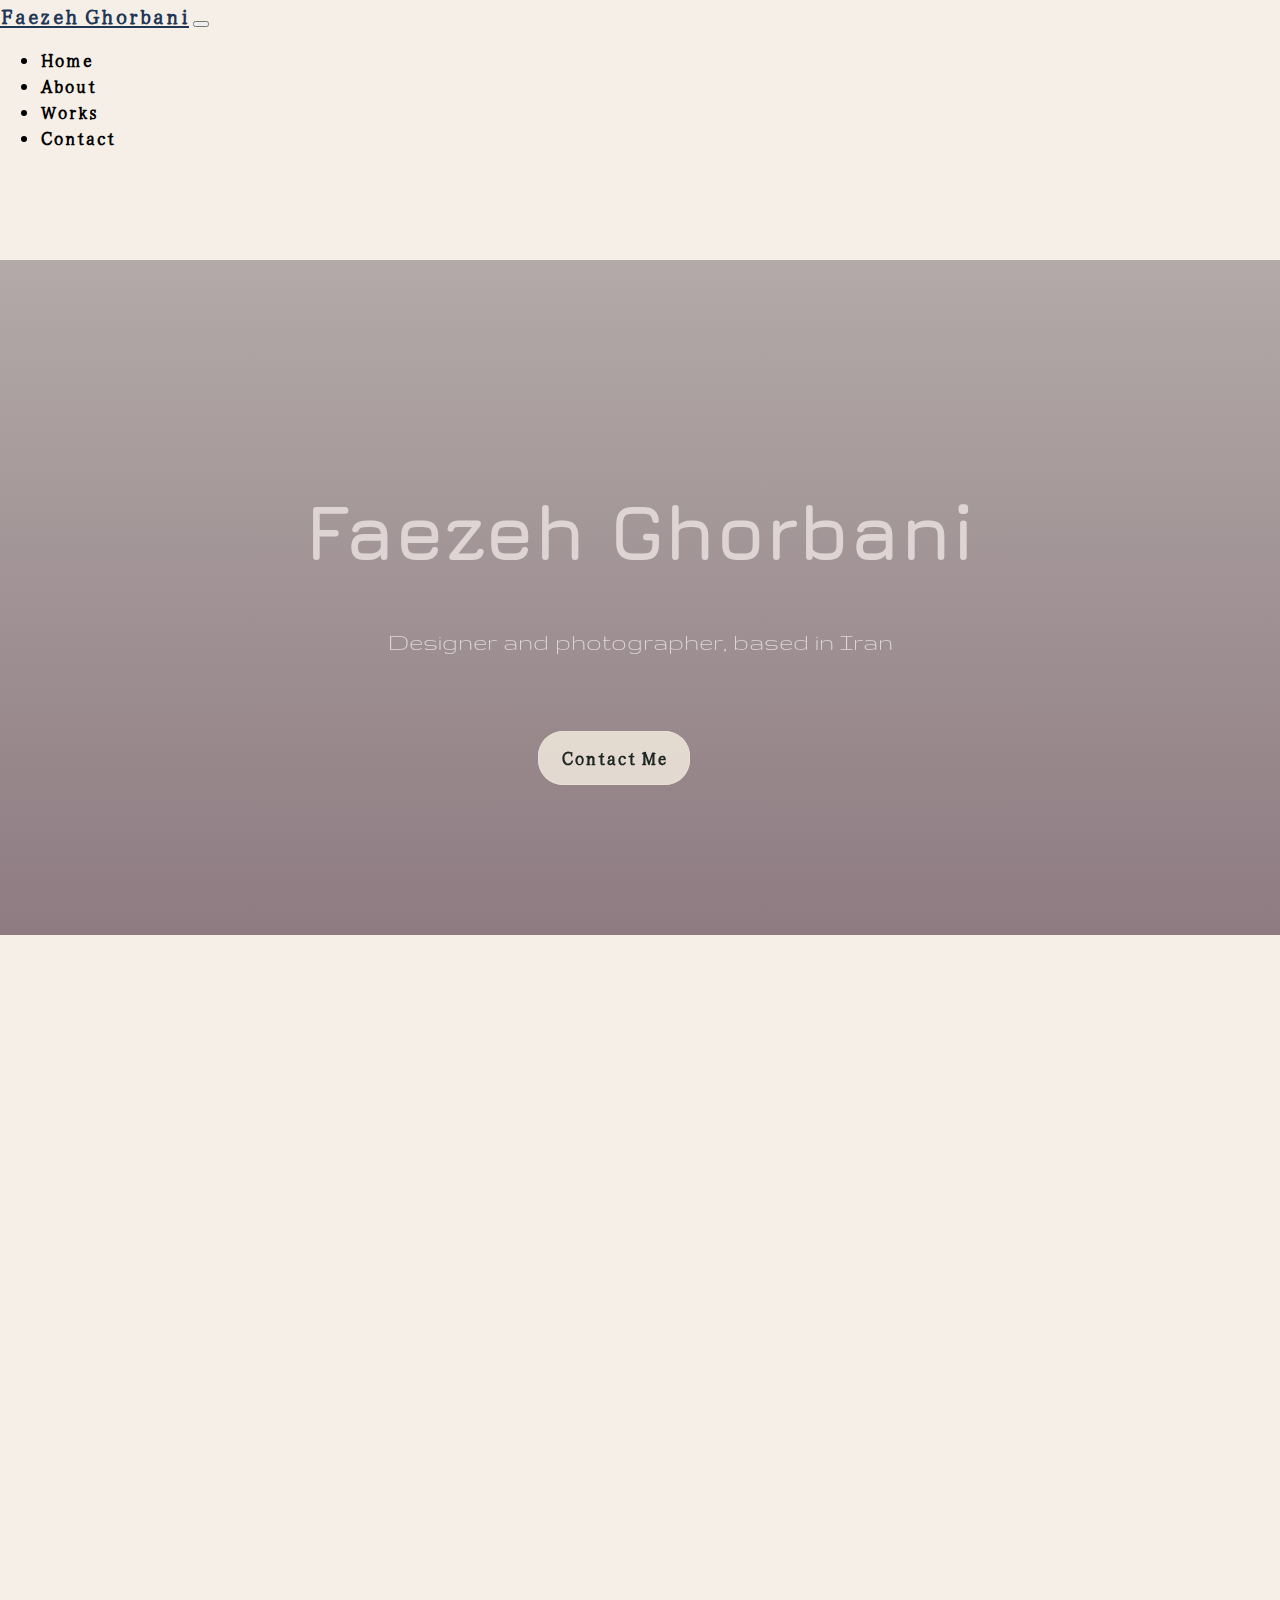
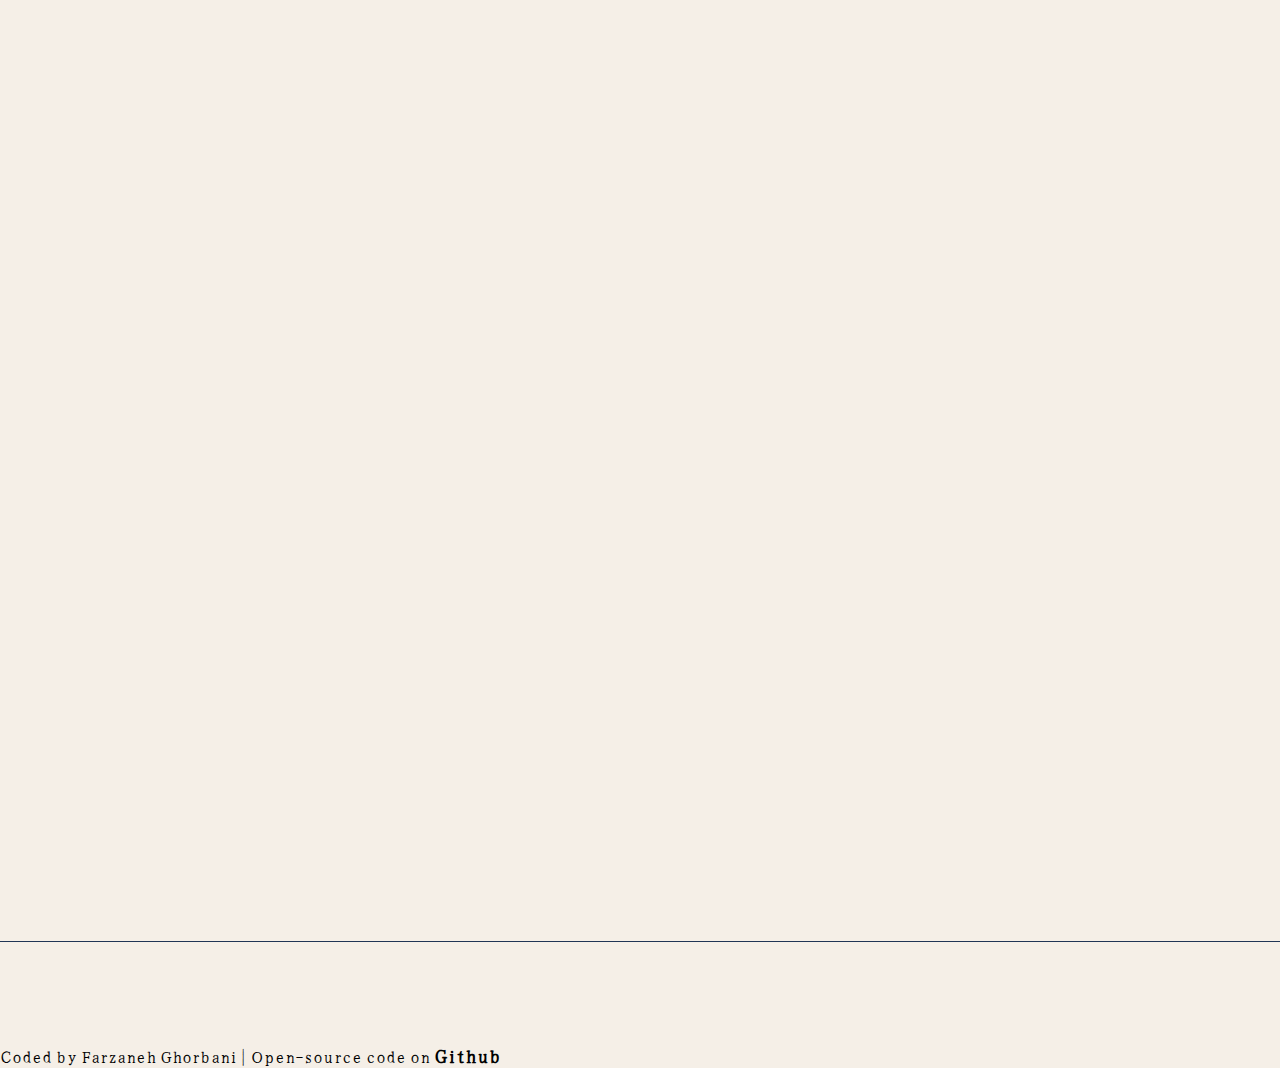
==== commit f9b073d6: "removed a section" ====
--- a/index.html
+++ b/index.html
@@ -18,97 +18,85 @@
       rel="stylesheet"
     />
 
-    <script
-      src="https://cdn.jsdelivr.net/npm/bootstrap@5.3.0/dist/js/bootstrap.bundle.min.js"
-      integrity="sha384-geWF76RCwLtnZ8qwWowPQNguL3RmwHVBC9FhGdlKrxdiJJigb/j/68SIy3Te4Bkz"
-      crossorigin="anonymous"
-    ></script>
     <link
       rel="stylesheet"
       href="https://cdn.jsdelivr.net/npm/bootstrap-icons@1.10.5/font/bootstrap-icons.css"
     />
     <link rel="stylesheet" href="/style.css" />
 
-    <title>Document</title>
+    <title>Faezeh Ghorbani | Designer</title>
   </head>
   <body>
-    <div class="container-fluid container-lg">
-      <nav
-        class="navbar navbar-expand-lg fixed-top border-bottom border-bottom-dark shadow"
-        style="background-color: #f5efe7"
-      >
-        <div class="container">
-          <a class="navbar-brand" href="/">Faezeh Ghorbani</a>
-          <button
-            class="navbar-toggler"
-            type="button"
-            data-bs-toggle="collapse"
-            data-bs-target="#navbarSupportedContent"
-            aria-controls="navbarSupportedContent"
-            aria-expanded="false"
-            aria-label="Toggle navigation"
-          >
-            <span class="navbar-toggler-icon"></span>
-          </button>
-          <div class="collapse navbar-collapse" id="navbarSupportedContent">
-            <ul class="navbar-nav me-2 ms-auto mb-2 mb-lg-0">
-              <li class="nav-item">
-                <a class="nav-link active" aria-current="page" href="/">Home</a>
-              </li>
-              <li class="nav-item">
-                <a class="nav-link" href="/about.html">About</a>
-              </li>
-              <li class="nav-item">
-                <a class="nav-link" href="/works.html"> Works </a>
-              </li>
-              <li class="nav-item">
-                <a class="nav-link" href="/contact.html"> Contact </a>
-              </li>
-            </ul>
-          </div>
-        </div>
-      </nav>
-      <div class="hero-container">
-        <div class="hero">
-          <video class="background-video" autoplay loop muted>
-            <source src="/media/1.mp4" type="video/mp4" />
-          </video>
-          <h1
+    <nav
+      class="navbar navbar-expand-lg fixed-top border-bottom border-bottom-dark shadow"
+      style="background-color: #f5efe7"
+    >
+      <div class="container">
+        <a class="navbar-brand" href="/">Faezeh Ghorbani</a>
+        <button
+          class="navbar-toggler"
+          type="button"
+          data-bs-toggle="collapse"
+          data-bs-target="#navbarSupportedContent"
+          aria-controls="navbarSupportedContent"
+          aria-expanded="false"
+          aria-label="Toggle navigation"
+        >
+          <span class="navbar-toggler-icon"></span>
+        </button>
+        <div class="collapse navbar-collapse" id="navbarSupportedContent">
+          <ul class="navbar-nav me-2 ms-auto mb-2 mb-lg-0">
+            <li class="nav-item">
+              <a class="nav-link active" aria-current="page" href="/">Home</a>
+            </li>
+            <li class="nav-item">
+              <a class="nav-link" href="/about.html">About</a>
+            </li>
+            <li class="nav-item">
+              <a class="nav-link" href="/works.html"> Works </a>
+            </li>
+            <li class="nav-item">
+              <a class="nav-link" href="/contact.html"> Contact </a>
+            </li>
+          </ul>
+        </div>
+      </div>
+    </nav>
+    <div class="container">
+      <div class="hero">
+        <h1
+          data-aos="fade-in"
+          data-aos-delay="100"
+          data-aos-duration="2500"
+          data-aos-easing="ease-in-out"
+          data-aos-once="false"
+        >
+          Faezeh Ghorbani
+        </h1>
+        <h3
+          data-aos="fade-in"
+          data-aos-delay="250"
+          data-aos-duration="3000"
+          data-aos-easing="ease-in-out"
+          data-aos-once="false"
+        >
+          Designer and photographer, based in Iran
+          <div
+            class="contact-btn-container"
             data-aos="fade-in"
-            data-aos-offset="200"
-            data-aos-delay="100"
-            data-aos-duration="2500"
+            data-aos-delay="500"
+            data-aos-duration="1500"
             data-aos-easing="ease-in-out"
             data-aos-once="false"
           >
-            Faezeh Ghorbani
-          </h1>
-          <h3
-            data-aos="fade-in"
-            data-aos-offset="200"
-            data-aos-delay="250"
-            data-aos-duration="3000"
-            data-aos-easing="ease-in-out"
-            data-aos-once="false"
-          >
-            Designer and photographer, based in Iran
-            <div
-              class="contact-btn-container"
-              data-aos="fade-in"
-              data-aos-delay="500"
-              data-aos-duration="1500"
-              data-aos-easing="ease-in-out"
-              data-aos-once="false"
-            >
-              <a href="/about.html" class="contact-btn">Contact Me</a>
-            </div>
-          </h3>
-        </div>
-      </div>
+            <a href="/about.html" class="contact-btn">Contact Me</a>
+          </div>
+        </h3>
+      </div>
+
       <h2
         class="text-center welcome"
         data-aos="zoom-out"
-        data-aos-offset="200"
         data-aos-delay="100"
         data-aos-duration="1000"
         data-aos-easing="ease-in-out"
@@ -116,12 +104,11 @@
       >
         Hi, I'm Faezeh.
       </h2>
-      <div class="about-me-intro">
+      <div class="about-me-intro container-fluid">
         <div class="row just-content-evenly">
           <div
             class="col col-md-7 col-lg-8 col-xl-9 intro-text"
             data-aos="fade-right"
-            data-aos-offset="200"
             data-aos-delay="100"
             data-aos-duration="1000"
             data-aos-easing="ease-in-out"
@@ -138,29 +125,24 @@
           <img
             src="media/profile-oval.png"
             data-aos="fade-in"
-            data-aos-offset="200"
             data-aos-delay="50"
             data-aos-duration="1200"
             data-aos-easing="ease-in-out"
             data-aos-once="false"
             class="img-fluid d-none d-md-block profile-pic col-md-5 col-lg-4 col-xl-3 p-0"
           />
-          <div
-            data-aos="fade-in"
-            data-aos-offset="100"
-            data-aos-delay="50"
-            data-aos-duration="400"
-            data-aos-easing="ease-in-out"
-            data-aos-once="false"
-          >
-            <a
-              href="/about.html "
-              class="col col-md-7 col-lg-8 col-xl-9 intro-text"
-            >
-              More about me
-              <i class="bi bi-arrow-right-circle" style="font-size: 30px"></i>
-            </a>
-          </div>
+        </div>
+        <div
+          data-aos="fade-in"
+          data-aos-delay="50"
+          data-aos-duration="400"
+          data-aos-easing="ease-in-out"
+          data-aos-once="false"
+        >
+          <a href="/about.html ">
+            More about me
+            <i class="bi bi-arrow-right-circle" style="font-size: 30px"></i>
+          </a>
         </div>
       </div>
 
@@ -208,7 +190,6 @@
         <div
           class="mt-5 pt-5"
           data-aos="fade-in"
-          data-aos-offset="100"
           data-aos-delay="50"
           data-aos-duration="1000"
           data-aos-easing="ease-in-out"
@@ -228,7 +209,6 @@
           class="pb-4"
           class="col col-md-7 col-lg-8 col-xl-9 intro-text"
           data-aos="fade-in"
-          data-aos-offset="100"
           data-aos-delay="50"
           data-aos-duration="1000"
           data-aos-easing="ease-in-out"
@@ -240,7 +220,6 @@
             <div
               class="card border-0 img-wrapper"
               data-aos="fade-in"
-              data-aos-offset="100"
               data-aos-delay="200"
               data-aos-duration="1000"
               data-aos-easing="ease-in-out"
@@ -256,7 +235,6 @@
             <div
               class="card border-0 img-wrapper"
               data-aos="fade-in"
-              data-aos-offset="100"
               data-aos-delay="200"
               data-aos-duration="1000"
               data-aos-easing="ease-in-out"
@@ -272,7 +250,6 @@
             <div
               class="card border-0 img-wrapper"
               data-aos="fade-in"
-              data-aos-offset="100"
               data-aos-delay="200"
               data-aos-duration="1000"
               data-aos-easing="ease-in-out"
@@ -288,7 +265,6 @@
             <div
               class="card border-0 img-wrapper"
               data-aos="fade-in"
-              data-aos-offset="100"
               data-aos-delay="200"
               data-aos-duration="1000"
               data-aos-easing="ease-in-out"
@@ -304,7 +280,6 @@
             <div
               class="card border-0 img-wrapper"
               data-aos="fade-in"
-              data-aos-offset="100"
               data-aos-delay="200"
               data-aos-duration="1000"
               data-aos-easing="ease-in-out"
@@ -320,7 +295,6 @@
             <div
               class="card border-0 img-wrapper"
               data-aos="fade-in"
-              data-aos-offset="100"
               data-aos-delay="200"
               data-aos-duration="1000"
               data-aos-easing="ease-in-out"
@@ -336,7 +310,6 @@
         <div
           class="pt-5"
           data-aos="fade-in"
-          data-aos-offset="100"
           data-aos-delay="50"
           data-aos-duration="1000"
           data-aos-easing="ease-in-out"
@@ -348,31 +321,7 @@
           ></a>
         </div>
       </div>
-      <div class="row recognition">
-        <h2
-          class="col-12 col-lg-4 col-xl-3 intro-text"
-          data-aos="fade-up"
-          data-aos-delay="50"
-          data-aos-duration="1000"
-          data-aos-easing="ease-in-out"
-          data-aos-once="false"
-        >
-          Recognition
-        </h2>
-        <p
-          class="col-12 col-lg-8 col-xl-9 intro-text"
-          data-aos="fade-left"
-          data-aos-offset="200"
-          data-aos-delay="50"
-          data-aos-duration="1000"
-          data-aos-easing="ease-in-out"
-          data-aos-once="false"
-        >
-          I'm proud to say that I have won three silver medals for my innovative
-          personal medical product designs, which have been recognized in South
-          Korea, Kuwait, and Switzerland.
-        </p>
-      </div>
+
       <div class="mb-4 pt-4 text-center border-top border-2">
         Coded by Farzaneh Ghorbani | Open-source code on
         <a href="https://github.com/Pharzan-q/SheCodesResponsive-FinalProject"
@@ -381,6 +330,11 @@
       </div>
     </div>
 
+    <script
+      src="https://cdn.jsdelivr.net/npm/bootstrap@5.3.0/dist/js/bootstrap.bundle.min.js"
+      integrity="sha384-geWF76RCwLtnZ8qwWowPQNguL3RmwHVBC9FhGdlKrxdiJJigb/j/68SIy3Te4Bkz"
+      crossorigin="anonymous"
+    ></script>
     <script src="https://unpkg.com/aos@next/dist/aos.js"></script>
     <script>
       AOS.init();
--- a/style.css
+++ b/style.css
@@ -16,30 +16,60 @@
       rgba(246, 202, 126, 0.739)
       
       
+       <div class="container">
+        <div class="row recognition">
+          <h2
+            class="col col-lg-4 col-xl-3"
+            data-aos="fade-up"
+            data-aos-delay="50"
+            data-aos-duration="1000"
+            data-aos-easing="ease-in-out"
+            data-aos-once="false"
+          >
+            Recognition
+          </h2>
+          <div
+            class="col col-lg-8 col-xl-9"
+            data-aos="fade-left"
+            data-aos-delay="50"
+            data-aos-duration="1000"
+            data-aos-easing="ease-in-out"
+            data-aos-once="false"
+          >
+            <p>
+              I'm proud to say that I have won three silver medals for my
+              innovative personal medical product designs, which have been
+              recognized in South Korea, Kuwait, and Switzerland.
+            </p>
+          </div>
+        </div>
+      </div>
+      
       
       */
 
 body {
+  margin: 0;
+  padding: 0;
   font-family: "Yuji Syuku", serif;
-  overflow-x: hidden;
   background-color: #f5efe7;
-}
-.hero-container {
-  padding-bottom: 150px;
-}
+  overflow: hidden;
+  overflow-y: scroll;
+}
+
 .hero {
   height: 75vh;
   margin-top: 110px;
+  margin-bottom: 100px;
   background-image: linear-gradient(
     0deg,
     rgba(59, 31, 48, 0.558),
     rgba(93, 78, 86, 0.432)
   );
   position: relative;
-  overflow: hidden;
 }
 .background-video {
-  height: 100%;
+  height: 100vh;
   width: 100vw;
   position: absolute;
   object-fit: cover;
@@ -74,10 +104,6 @@
   font-weight: 500;
   margin-bottom: 200px;
   padding-top: 50px;
-}
-
-.about-me-intro {
-  margin: 120px auto 30px auto;
 }
 
 .intro-text p {
@@ -122,7 +148,6 @@
 .recognition h2 {
   font-size: 30px;
   font-weight: 700;
-  text-align: left;
 }
 .recognition p {
   border-left: 1px solid #213555;
@@ -237,7 +262,10 @@
 
 @media (max-width: 992px) {
   body {
-    text-align: center;
+    padding: 0;
+    margin: 0;
+    text-align: center;
+    overflow-x: hidden;
   }
   .welcome {
     font-size: 35px;
@@ -287,6 +315,12 @@
   }
 }
 @media (max-width: 768px) {
+  body {
+    padding: 0;
+    margin: 0;
+    text-align: center;
+    overflow-x: hidden;
+  }
   .intro-text p {
     font-size: 18px;
     margin: 30px;
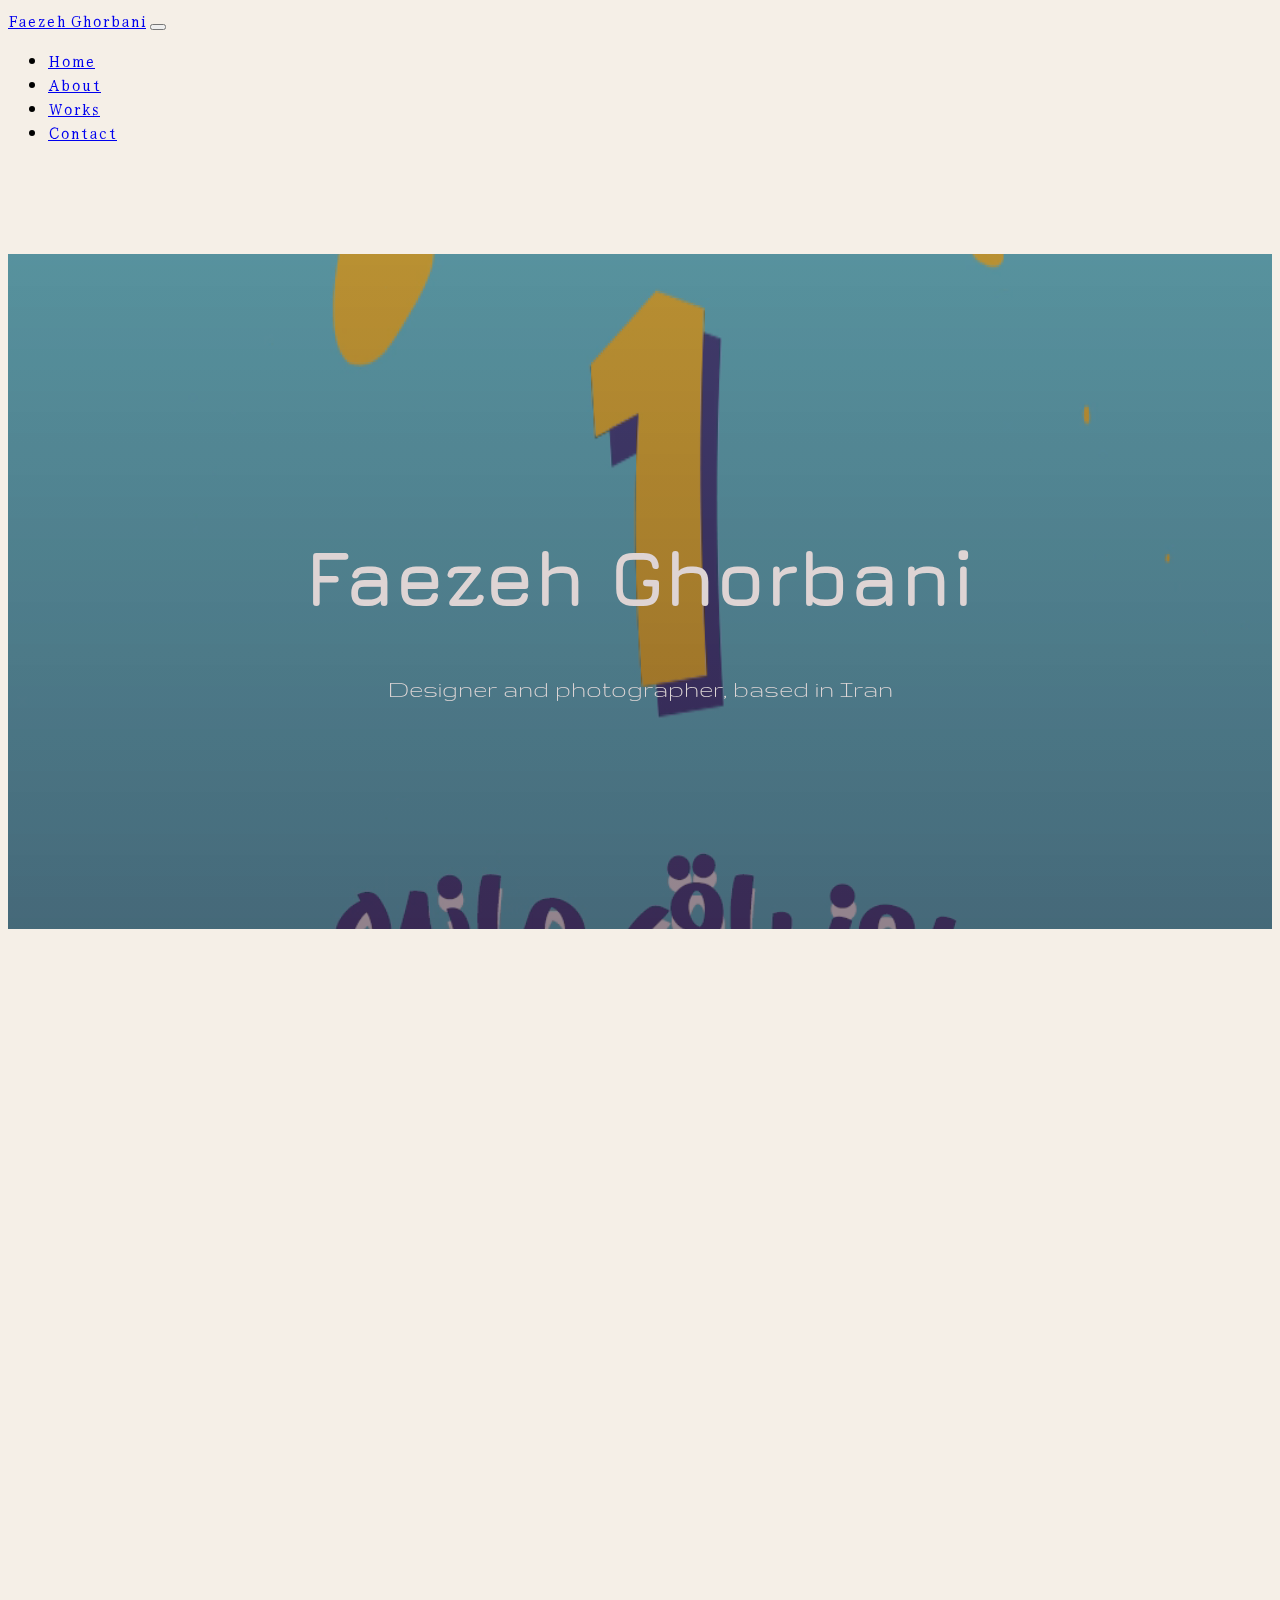
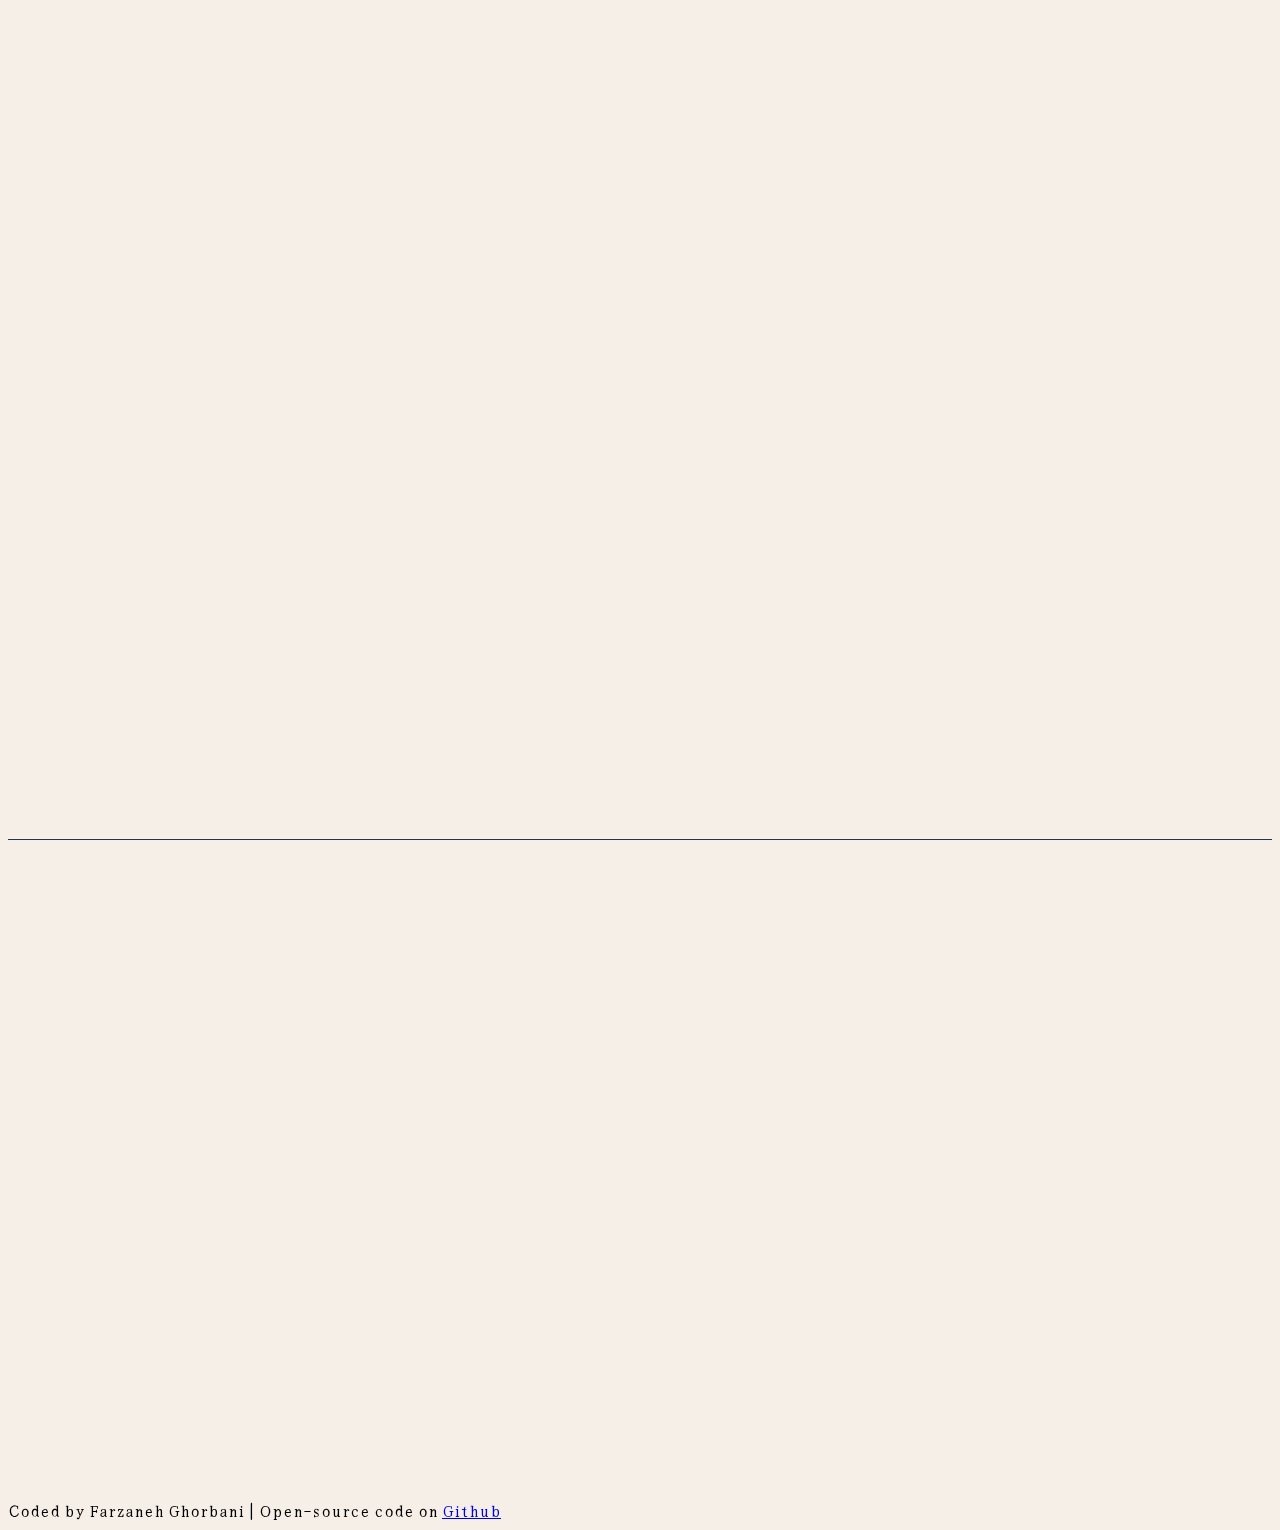
==== commit 9141ca1e: "made the page more responsive" ====
--- a/index.html
+++ b/index.html
@@ -64,6 +64,9 @@
     </nav>
     <div class="container">
       <div class="hero">
+        <video class="background-video" autoplay loop muted>
+          <source src="media/1.mp4" type="video/mp4" />
+        </video>
         <h1
           data-aos="fade-in"
           data-aos-delay="100"
@@ -89,7 +92,7 @@
             data-aos-easing="ease-in-out"
             data-aos-once="false"
           >
-            <a href="/about.html" class="contact-btn">Contact Me</a>
+            <a href="/about.html" class="contact-btn go-to">Contact Me</a>
           </div>
         </h3>
       </div>
@@ -139,7 +142,7 @@
           data-aos-easing="ease-in-out"
           data-aos-once="false"
         >
-          <a href="/about.html ">
+          <a href="/about.html " class="go-to">
             More about me
             <i class="bi bi-arrow-right-circle" style="font-size: 30px"></i>
           </a>
@@ -195,9 +198,7 @@
           data-aos-easing="ease-in-out"
           data-aos-once="false"
         >
-          <a
-            href="/about.html"
-            class="col col-md-7 col-lg-8 col-xl-9 intro-text"
+          <a href="/about.html" class="go-to"
             >All of my skills and tools
             <i class="bi bi-arrow-right-circle" style="font-size: 30px"></i
           ></a>
@@ -315,13 +316,39 @@
           data-aos-easing="ease-in-out"
           data-aos-once="false"
         >
-          <a href="/works.html"
+          <a href="/works.html" class="go-to"
             >More of my projects
             <i class="bi bi-arrow-right-circle" style="font-size: 30px"></i
           ></a>
         </div>
       </div>
 
+      <div class="row recognition">
+        <h2
+          class="col-12 col-lg-4 col-xl-3"
+          data-aos="fade-down"
+          data-aos-delay="50"
+          data-aos-duration="1000"
+          data-aos-easing="ease-in-out"
+          data-aos-once="false"
+        >
+          Recognition
+        </h2>
+        <div
+          class="col-12 col-lg-8 col-xl-9"
+          data-aos="fade-up"
+          data-aos-delay="50"
+          data-aos-duration="1000"
+          data-aos-easing="ease-in-out"
+          data-aos-once="false"
+        >
+          <p class="ps-3">
+            I'm proud to say that I have won three silver medals for my
+            innovative personal medical product designs, which have been
+            recognized in South Korea, Kuwait, and Switzerland.
+          </p>
+        </div>
+      </div>
       <div class="mb-4 pt-4 text-center border-top border-2">
         Coded by Farzaneh Ghorbani | Open-source code on
         <a href="https://github.com/Pharzan-q/SheCodesResponsive-FinalProject"
--- a/style.css
+++ b/style.css
@@ -4,57 +4,13 @@
 font-family: 'Montserrat Alternates', sans-serif;
 font-family: 'Poppins', sans-serif;
 font-family: 'Yuji Syuku', serif;
-
-linear-gradient(
-      0deg,
-      rgba(85, 56, 73, 0.357),
-      rgba(210, 202, 208, 0.552)
-    ),
-    
-      2deg,
-      rgba(58, 105, 147, 0.484),
-      rgba(246, 202, 126, 0.739)
-      
-      
-       <div class="container">
-        <div class="row recognition">
-          <h2
-            class="col col-lg-4 col-xl-3"
-            data-aos="fade-up"
-            data-aos-delay="50"
-            data-aos-duration="1000"
-            data-aos-easing="ease-in-out"
-            data-aos-once="false"
-          >
-            Recognition
-          </h2>
-          <div
-            class="col col-lg-8 col-xl-9"
-            data-aos="fade-left"
-            data-aos-delay="50"
-            data-aos-duration="1000"
-            data-aos-easing="ease-in-out"
-            data-aos-once="false"
-          >
-            <p>
-              I'm proud to say that I have won three silver medals for my
-              innovative personal medical product designs, which have been
-              recognized in South Korea, Kuwait, and Switzerland.
-            </p>
-          </div>
-        </div>
-      </div>
-      
+   
       
       */
 
 body {
-  margin: 0;
-  padding: 0;
   font-family: "Yuji Syuku", serif;
   background-color: #f5efe7;
-  overflow: hidden;
-  overflow-y: scroll;
 }
 
 .hero {
@@ -67,9 +23,10 @@
     rgba(93, 78, 86, 0.432)
   );
   position: relative;
+  overflow: hidden;
 }
 .background-video {
-  height: 100vh;
+  height: 100%;
   width: 100vw;
   position: absolute;
   object-fit: cover;
@@ -171,7 +128,7 @@
   border-radius: none;
   border: none;
 }
-a {
+a.go-to {
   font-size: 18px;
   font-weight: 900;
   color: #000000;
@@ -180,7 +137,7 @@
   text-decoration: none;
 }
 
-a:hover {
+a.go-to:hover {
   font-size: 21px;
   font-weight: 800;
   color: #213555;
@@ -192,7 +149,7 @@
   top: 10vh;
   left: -2%;
 }
-.contact-btn {
+a.contact-btn {
   text-align: center;
   display: inline-block block;
   border: 1px solid #e7dfd4ef;
@@ -204,7 +161,7 @@
   font-family: "Yuji Syuku", serif;
 }
 
-.contact-btn:hover {
+a.contact-btn:hover {
   text-decoration: none;
   background-color: #1c2522eb;
   border: 1px solid #1c2522fb;
@@ -322,7 +279,7 @@
     overflow-x: hidden;
   }
   .intro-text p {
-    font-size: 18px;
+    font-size: 20px;
     margin: 30px;
   }
   .hero-container {
@@ -348,15 +305,20 @@
     border-bottom: var(--bs-border-width) var(--bs-border-style)
       var(--bs-border-color) !important;
   }
-  a {
+  a.go-to {
     font-size: 16px;
   }
-  a:hover {
+  a.go-to:hover {
     font-size: 18px;
   }
   .contact-btn:hover {
     font-size: 18px;
-  }
+    text-decoration: none;
+    background-color: #1c2522eb;
+    border: 1px solid #1c2522fb;
+    color: #e7dfd4ef;
+  }
+
   .recognition p {
     font-size: 20px;
   }
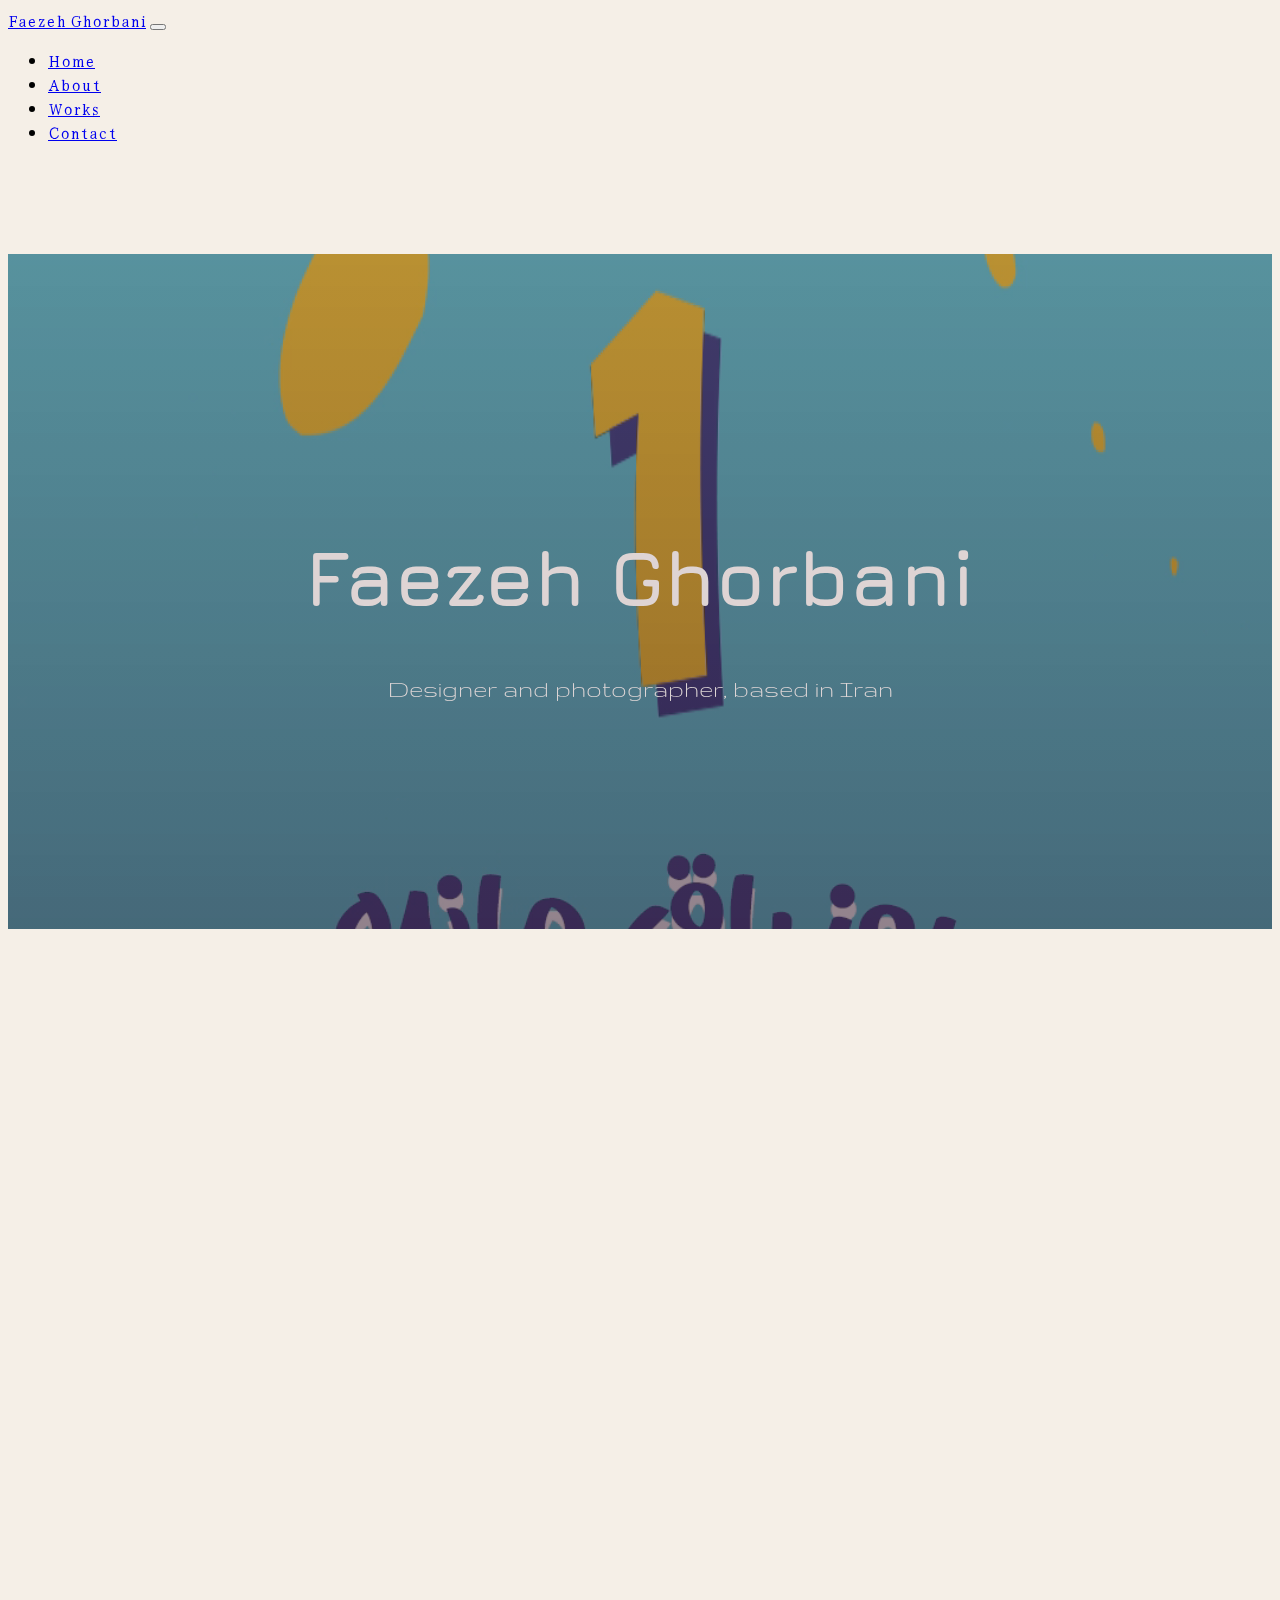
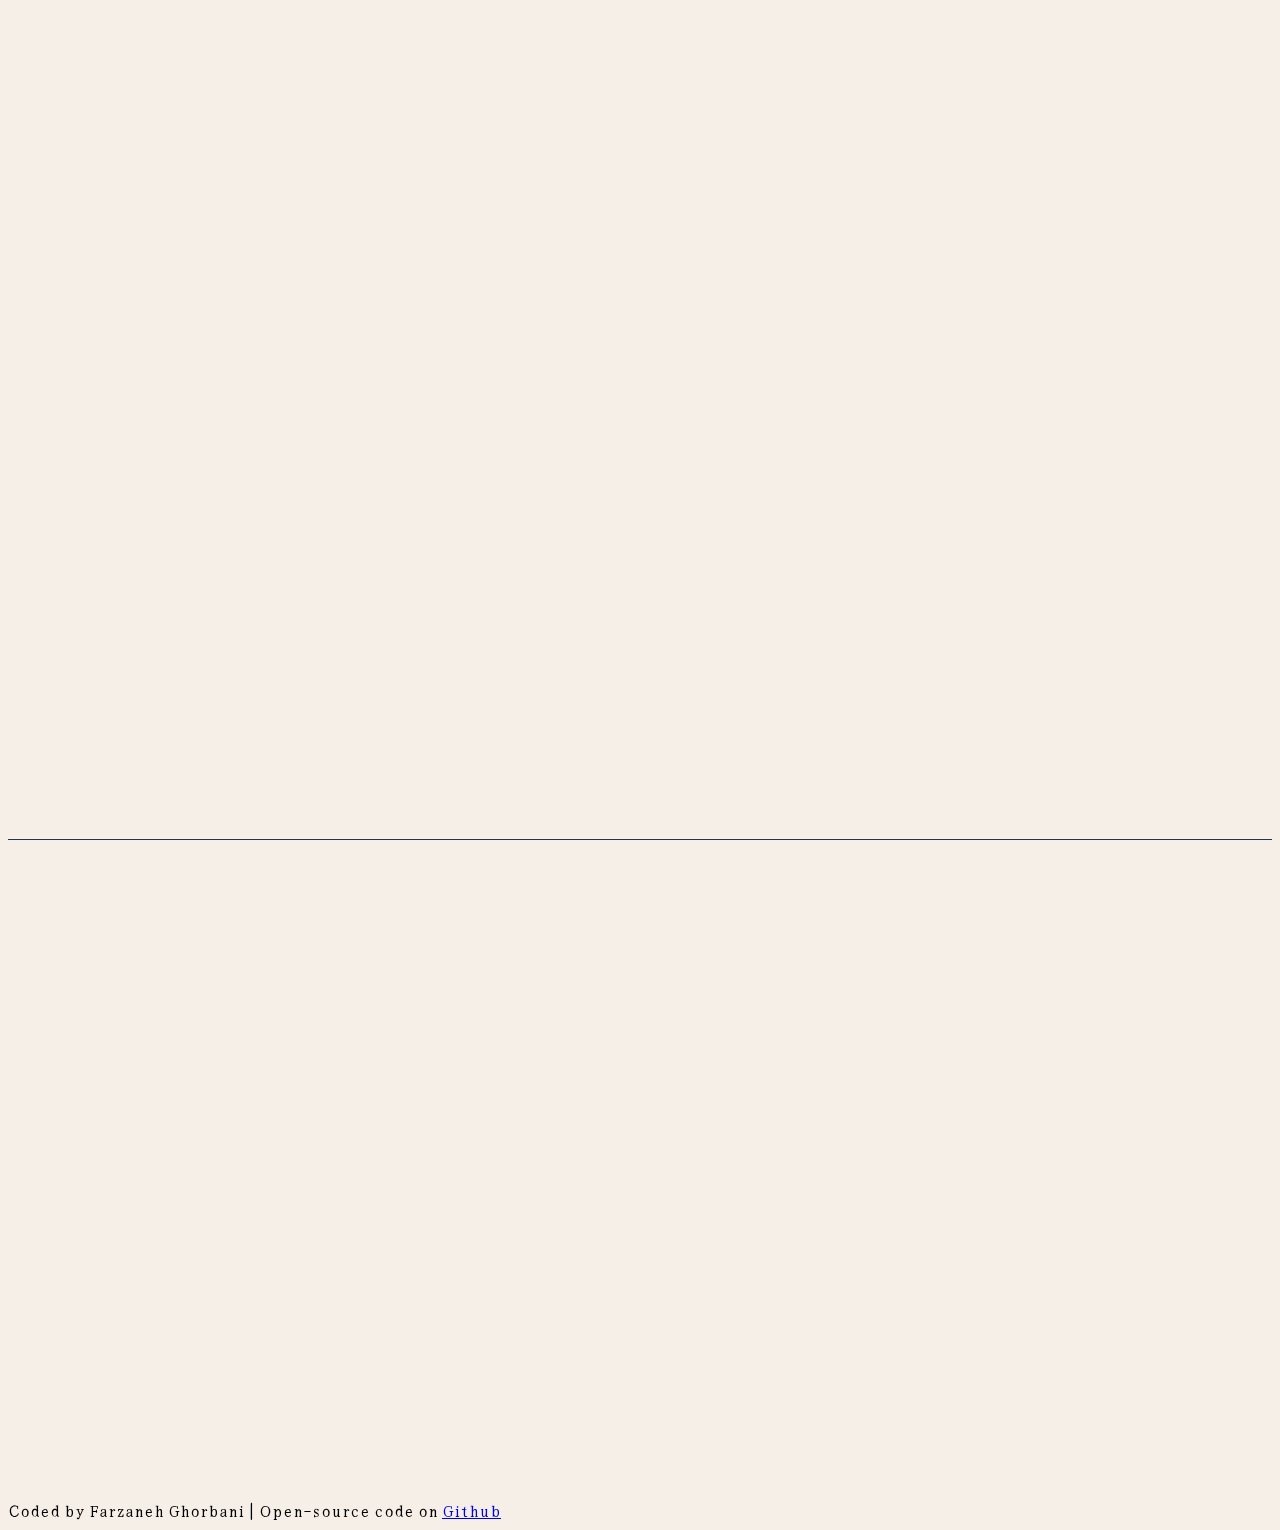
==== commit 88f9d4f1: "SEO" ====
--- a/index.html
+++ b/index.html
@@ -4,6 +4,12 @@
     <meta charset="UTF-8" />
     <meta http-equiv="X-UA-Compatible" content="IE=edge" />
     <meta name="viewport" content="width=device-width, initial-scale=1.0" />
+    <meta
+      name="description"
+      content="Faezeh Ghorbani is a designer and photographer based in Iran.
+       She has majored in industrial design,
+      and for last 3 years worked as a graphic designer both for digital and non-digital platforms."
+    />
     <link
       href="https://cdn.jsdelivr.net/npm/bootstrap@5.3.0/dist/css/bootstrap.min.css"
       rel="stylesheet"
@@ -24,7 +30,7 @@
     />
     <link rel="stylesheet" href="/style.css" />
 
-    <title>Faezeh Ghorbani | Designer</title>
+    <title>Faezeh Ghorbani | Designer - Homepage</title>
   </head>
   <body>
     <nav
@@ -32,7 +38,7 @@
       style="background-color: #f5efe7"
     >
       <div class="container">
-        <a class="navbar-brand" href="/">Faezeh Ghorbani</a>
+        <a class="navbar-brand" href="/" title="Homepage">Faezeh Ghorbani</a>
         <button
           class="navbar-toggler"
           type="button"
@@ -47,16 +53,24 @@
         <div class="collapse navbar-collapse" id="navbarSupportedContent">
           <ul class="navbar-nav me-2 ms-auto mb-2 mb-lg-0">
             <li class="nav-item">
-              <a class="nav-link active" aria-current="page" href="/">Home</a>
+              <a
+                class="nav-link active"
+                aria-current="page"
+                href="/"
+                title="Homepage"
+                >Home</a
+              >
             </li>
             <li class="nav-item">
-              <a class="nav-link" href="/about.html">About</a>
+              <a class="nav-link" href="/about.html" title="About me">About</a>
             </li>
             <li class="nav-item">
-              <a class="nav-link" href="/works.html"> Works </a>
+              <a class="nav-link" href="/works.html" title="Works"> Works </a>
             </li>
             <li class="nav-item">
-              <a class="nav-link" href="/contact.html"> Contact </a>
+              <a class="nav-link" href="/contact.html" title="Aontact me">
+                Contact
+              </a>
             </li>
           </ul>
         </div>
@@ -92,7 +106,9 @@
             data-aos-easing="ease-in-out"
             data-aos-once="false"
           >
-            <a href="/about.html" class="contact-btn go-to">Contact Me</a>
+            <a href="/about.html" class="contact-btn go-to" title="Contact me"
+              >Contact Me</a
+            >
           </div>
         </h3>
       </div>
@@ -127,6 +143,7 @@
 
           <img
             src="media/profile-oval.png"
+            alt="Profile Picture"
             data-aos="fade-in"
             data-aos-delay="50"
             data-aos-duration="1200"
@@ -142,7 +159,7 @@
           data-aos-easing="ease-in-out"
           data-aos-once="false"
         >
-          <a href="/about.html " class="go-to">
+          <a href="/about.html " class="go-to" title="About me">
             More about me
             <i class="bi bi-arrow-right-circle" style="font-size: 30px"></i>
           </a>
@@ -198,7 +215,7 @@
           data-aos-easing="ease-in-out"
           data-aos-once="false"
         >
-          <a href="/about.html" class="go-to"
+          <a href="/about.html" class="go-to" title="About me"
             >All of my skills and tools
             <i class="bi bi-arrow-right-circle" style="font-size: 30px"></i
           ></a>
@@ -228,6 +245,7 @@
               <img
                 src="/media/works/covers/animated-color.gif"
                 class="img-thumbnail img-fluid zoom gray blur"
+                alt="Animated Picture"
               />
               <div class="content fade">Animated Pictures | GIF</div>
             </div>
@@ -243,6 +261,7 @@
               <img
                 src="/media/works/covers/photoshoot-color.jpg"
                 class="img-thumbnail img-fluid zoom gray blur"
+                alt="portrait photography"
               />
               <div class="content fade">Portrait photography</div>
             </div>
@@ -258,6 +277,7 @@
               <img
                 src="/media/works/covers/photomontage-color.jpg"
                 class="img-thumbnail img-fluid zoom gray blur"
+                alt="photomontage"
               />
               <div class="content fade">Photomontage</div>
             </div>
@@ -273,6 +293,7 @@
               <img
                 src="/media/works/covers/web design-color.jpg"
                 class="img-thumbnail img-fluid zoom gray blur"
+                alt="web design"
               />
               <div class="content fade">Web design</div>
             </div>
@@ -288,6 +309,7 @@
               <img
                 src="/media/works/covers/social media-color.jpg"
                 class="img-thumbnail img-fluid zoom gray blur"
+                alt="Social media story"
               />
               <div class="content fade">Social media's posts and stories</div>
             </div>
@@ -303,6 +325,7 @@
               <img
                 src="/media/works/covers/printed-color.jpg"
                 class="img-thumbnail img-fluid zoom gray blur"
+                alt="catalogue"
               />
               <div class="content fade">Catalogue</div>
             </div>
@@ -316,7 +339,7 @@
           data-aos-easing="ease-in-out"
           data-aos-once="false"
         >
-          <a href="/works.html" class="go-to"
+          <a href="/works.html" class="go-to" title="Works"
             >More of my projects
             <i class="bi bi-arrow-right-circle" style="font-size: 30px"></i
           ></a>
@@ -351,7 +374,9 @@
       </div>
       <div class="mb-4 pt-4 text-center border-top border-2">
         Coded by Farzaneh Ghorbani | Open-source code on
-        <a href="https://github.com/Pharzan-q/SheCodesResponsive-FinalProject"
+        <a
+          href="https://github.com/Pharzan-q/SheCodesResponsive-FinalProject"
+          title="Github repository"
           >Github</a
         >
       </div>
--- a/style.css
+++ b/style.css
@@ -24,6 +24,21 @@
   );
   position: relative;
   overflow: hidden;
+}
+.hero-about {
+  margin-top: 90px;
+  margin-bottom: 100px;
+
+  font-size: 20px;
+}
+.works-main-container {
+  margin-top: 100px;
+  margin-bottom: 100px;
+}
+.works-main-container h2 {
+  font-weight: 900;
+  border-bottom: 1px solid #28385297;
+  text-align: center;
 }
 .background-video {
   height: 100%;
